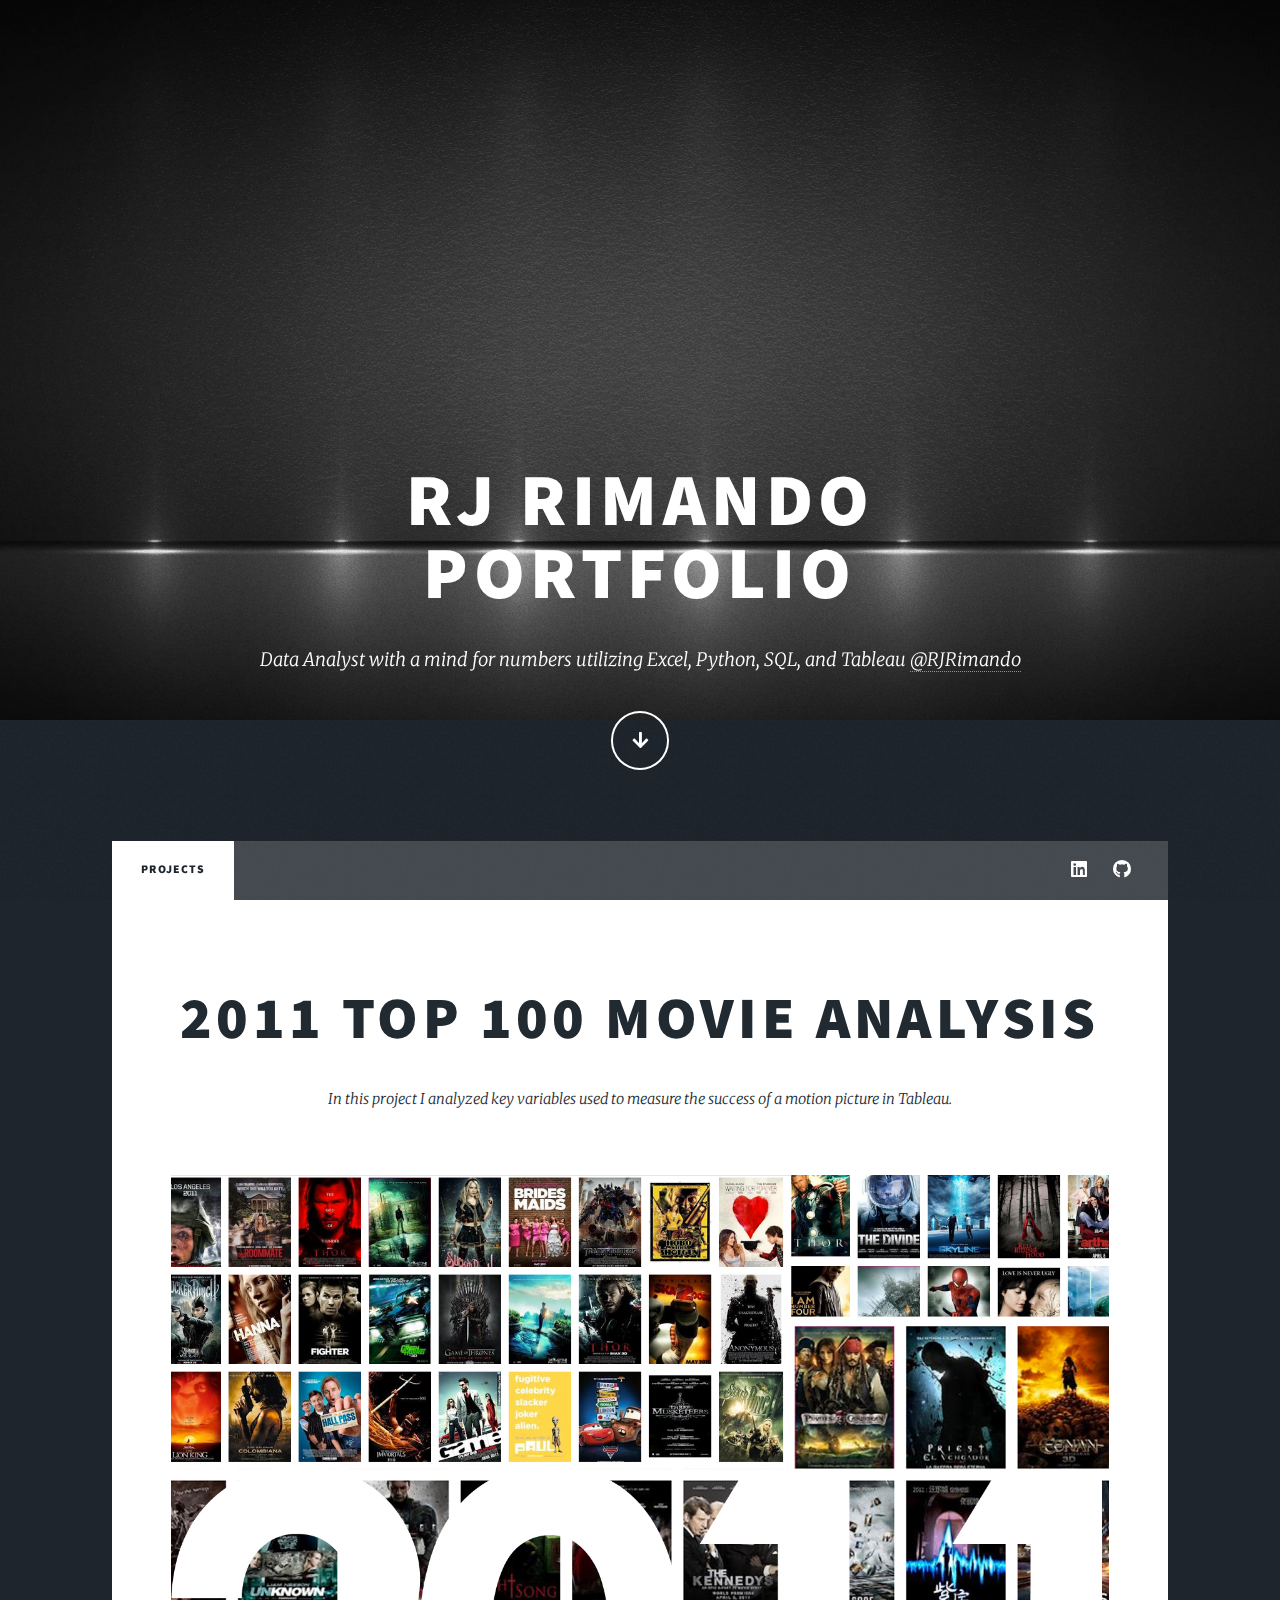
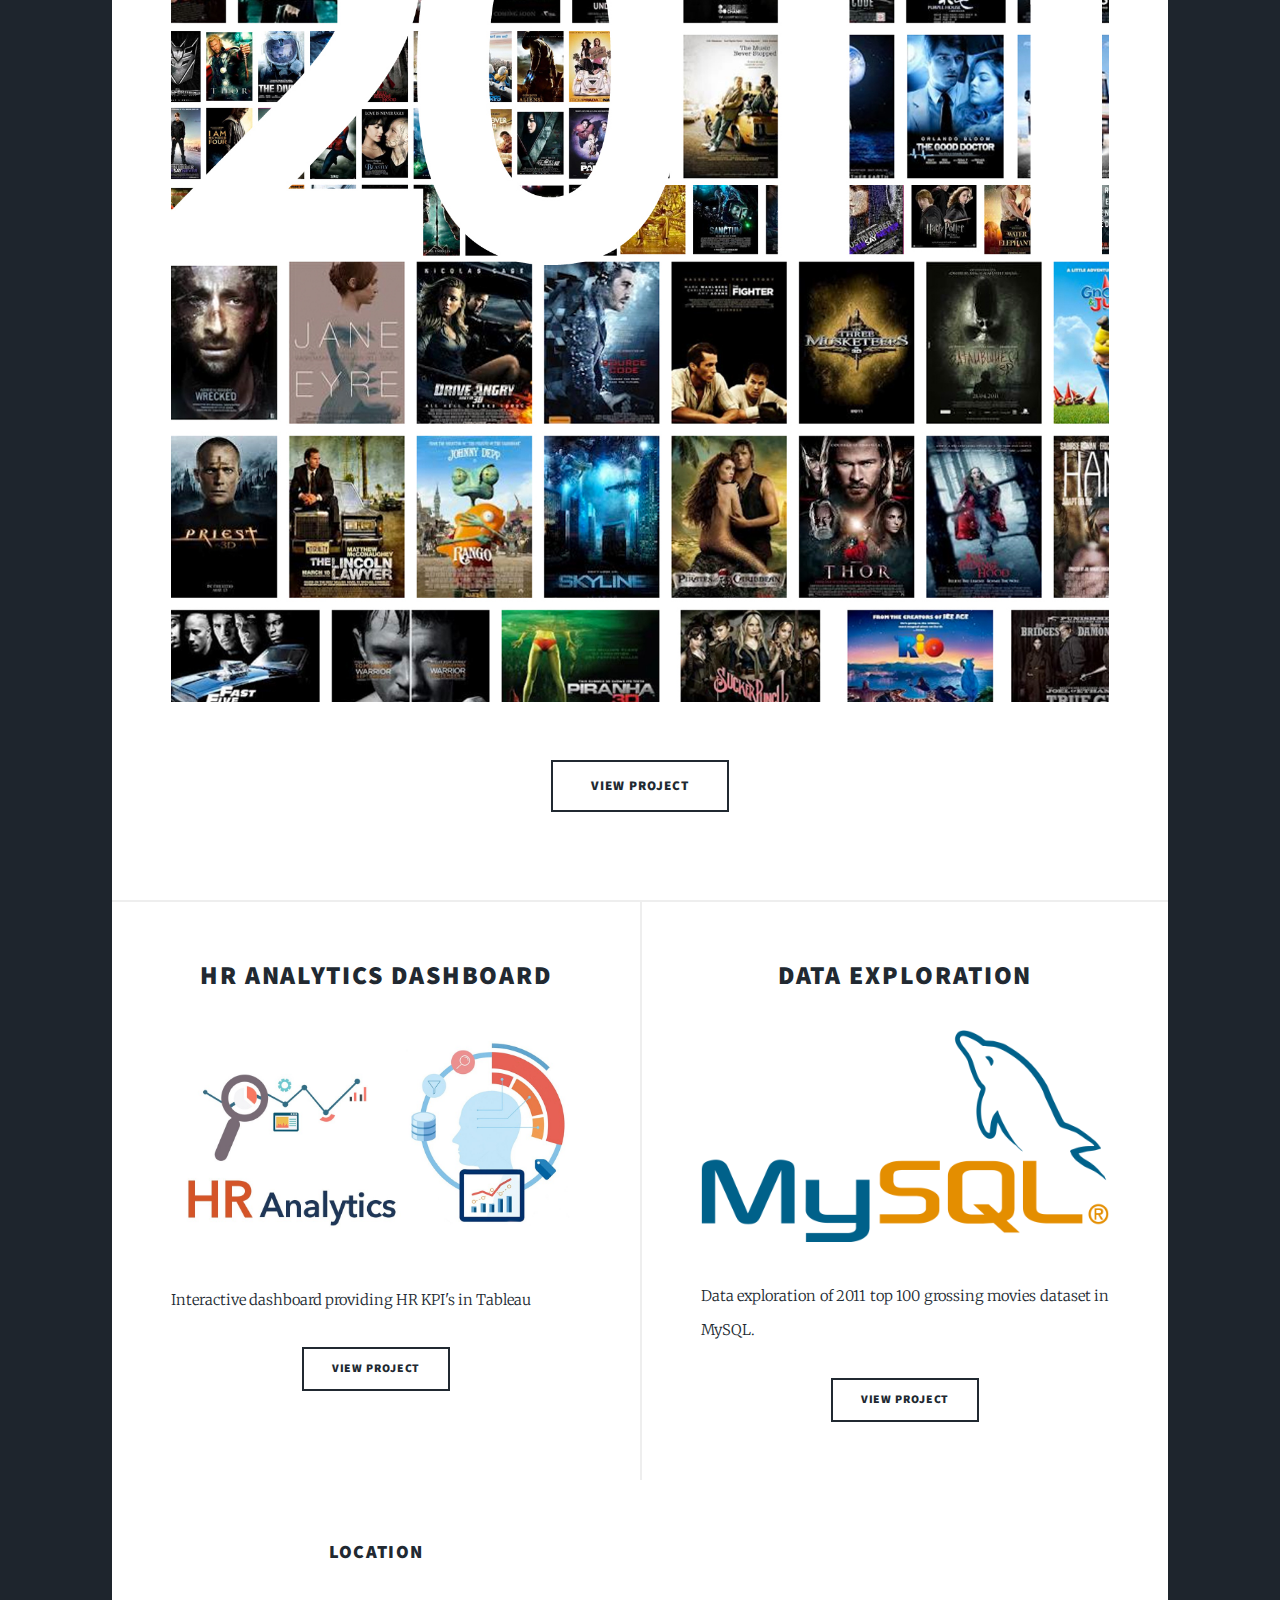
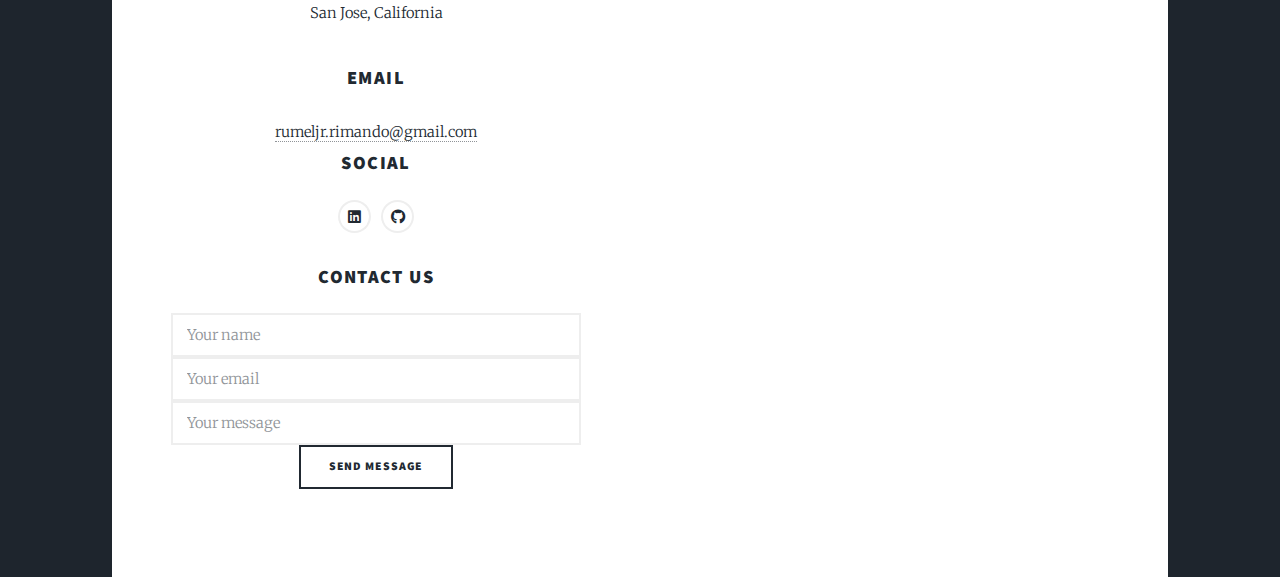
==== index.html @ aac78606 "Update index.html" ====
<!DOCTYPE HTML>
<!--
	Massively by HTML5 UP
	html5up.net | @ajlkn
	Free for personal and commercial use under the CCA 3.0 license (html5up.net/license)
-->
<html>
	<head>
		<!-- Google tag (gtag.js) -->
<script async src="https://www.googletagmanager.com/gtag/js?id=G-4FHYCPE72N"></script>
<script>
  window.dataLayer = window.dataLayer || [];
  function gtag(){dataLayer.push(arguments);}
  gtag('js', new Date());

  gtag('config', 'G-4FHYCPE72N');
</script>
		<title>RJ Rimando Portfolio</title>
		<meta charset="utf-8" />
		<meta name="viewport" content="width=device-width, initial-scale=1, user-scalable=no" />
		<link rel="stylesheet" href="assets/css/main.css" />
		<noscript><link rel="stylesheet" href="assets/css/noscript.css" /></noscript>
		<script async src="https://pagead2.googlesyndication.com/pagead/js/adsbygoogle.js?client=ca-pub-3031692422130203"
     crossorigin="anonymous"></script>
	</head>
	<body class="is-preload">

		<!-- Wrapper -->
			<div id="wrapper" class="fade-in">

				<!-- Intro -->
					<div id="intro">
						<h1>RJ Rimando <br />
						Portfolio</h1>
						<p> Data Analyst with a mind for numbers utilizing Excel, Python, SQL, and Tableau <a href="https://www.linkedin.com/in/rj-rimando/">@RJRimando</a> </p>
						<ul class="actions">
							<li><a href="#header" class="button icon solid solo fa-arrow-down scrolly">Continue</a></li>
						</ul>
					</div>

				<!-- Header -->
					<header id="header">
						<a href="index.html" class="logo">Mind for Numbers</a>
					</header>

				<!-- Nav -->
					<nav id="nav">
						<ul class="links">
							<li class="active"><a href="index.html">Projects</a></li>
	
						</ul>
						<ul class="icons">
							<li><a href="https://www.linkedin.com/in/rj-rimando/" class="icon brands alt fa-linkedin"><span class="label">linkedin</span></a></li>
							<li><a href="https://github.com/MindForNumbers" class="icon brands alt fa-github"><span class="label">GitHub</span></a></li>
						</ul>
					</nav>

				<!-- Main -->
					<div id="main">

						<!-- Featured Post -->
							<article class="post featured">
								<header class="major">


									<h2><a href="https://public.tableau.com/app/profile/rj.rimando"> 2011 Top 100 Movie Analysis<br />
									</a></h2>
									<p>In this project I analyzed key variables used to measure the success of a motion picture in Tableau.</p>
								</header>
								<a href="https://public.tableau.com/app/profile/rj.rimando" class="image main"><img src="images/2011.jpg" alt="" /></a>
								<ul class="actions special">
									<li><a href="https://public.tableau.com/app/profile/rj.rimando" class="button large">View Project</a></li>
								</ul>
							</article>

						<!-- Posts -->
							<section class="posts">
								<article>
									<header>
									 <h2><a href="https://public.tableau.com/app/profile/rj.rimando/viz/HRAnalyticsDashboard_16510860078220/HRAnalyticsDashboard">HR Analytics Dashboard<br />
								  </a></h2>
							</header>
							<a href="https://public.tableau.com/app/profile/rj.rimando/viz/HRAnalyticsDashboard_16510860078220/HRAnalyticsDashboard" class="image fit"><img src="images/HRAnalytics.jpg" alt="" /></a>
							<p> Interactive dashboard providing HR KPI's in Tableau  </p>
							<ul class="actions special">
								<li><a href="https://public.tableau.com/app/profile/rj.rimando/viz/HRAnalyticsDashboard_16510860078220/HRAnalyticsDashboard" class="button">View Project</a></li>
							</ul>
						</article>
						<article>
						<header>				
							<h2><a href="https://github.com/MindForNumbers/Portfolio-Projects/blob/main/2011%20Movie%20Analysis.sql">Data Exploration<br />
							</a></h2>
							</header>
							<a href="https://github.com/MindForNumbers/Portfolio-Projects/blob/main/2011%20Movie%20Analysis.sql" class="image fit"><img src="images/MySQL.jpg" alt="" /></a>
							<p>Data exploration of 2011 top 100 grossing movies dataset in MySQL. </p>
							<ul class="actions special">
							<li><a href="https://github.com/MindForNumbers/Portfolio-Projects/blob/main/2011%20Movie%20Analysis.sql" class="button">View Project</a></li>
							</ul>
							</article>

 
								
						<section class="split contact">
							<section class="alt">
								<h3>Location</h3>
										<p> <center>San Jose, California</center> <br />
							</section>
							<section>
								<h3>Email</h3>
								<a href="mailto:rumeljr.rimando@gmail.com">rumeljr.rimando@gmail.com</a>



							</section>
							<section>
								<h3>Social</h3>
								<ul class="icons alt">
									<li><a href="https://www.linkedin.com/in/rj-rimando/" class="icon brands alt fa-linkedin"><span class="label">linkedin</span></a></li>
									<li><a href="https://github.com/MindForNumbers" class="icon brands alt fa-github"><span class="label">GitHub</span></a></li>
								</ul>
								<div class="footer-form">
    <h3>Contact Us</h3>
    <form action="mailto:youremail@example.com" method="post">
      <input type="text" name="name" placeholder="Your name">
      <input type="email" name="email" placeholder="Your email">
      <input type="text" name="message" placeholder="Your message">
      <input type="submit" value="Send message">
    </form>
  </div>
							</section>
						</section>
					</footer>


								
								
								

				<!-- Copyright -->
					<div id="copyright">
						<ul><li>&copy; Untitled</li><li>Design: <a href="https://html5up.net">HTML5 UP</a></li></ul>
					</div>

			</div>

		<!-- Scripts -->
			<script src="assets/js/jquery.min.js"></script>
			<script src="assets/js/jquery.scrollex.min.js"></script>
			<script src="assets/js/jquery.scrolly.min.js"></script>
			<script src="assets/js/browser.min.js"></script>
			<script src="assets/js/breakpoints.min.js"></script>
			<script src="assets/js/util.js"></script>
			<script src="assets/js/main.js"></script>

	</body>
</html>
---- assets/css/main.css ----
@import url(fontawesome-all.min.css);
@import url("https://fonts.googleapis.com/css?family=Merriweather:300,700,300italic,700italic|Source+Sans+Pro:900");

/*
	Massively by HTML5 UP
	html5up.net | @ajlkn
	Free for personal and commercial use under the CCA 3.0 license (html5up.net/license)
*/

html, body, div, span, applet, object,
iframe, h1, h2, h3, h4, h5, h6, p, blockquote,
pre, a, abbr, acronym, address, big, cite,
code, del, dfn, em, img, ins, kbd, q, s, samp,
small, strike, strong, sub, sup, tt, var, b,
u, i, center, dl, dt, dd, ol, ul, li, fieldset,
form, label, legend, table, caption, tbody,
tfoot, thead, tr, th, td, article, aside,
canvas, details, embed, figure, figcaption,
footer, header, hgroup, menu, nav, output, ruby,
section, summary, time, mark, audio, video {
	margin: 0;
	padding: 0;
	border: 0;
	font-size: 100%;
	font: inherit;
	vertical-align: baseline;}

article, aside, details, figcaption, figure,
footer, header, hgroup, menu, nav, section {
	display: block;}

body {
	line-height: 1;
}

ol, ul {
	list-style: none;
}

blockquote, q {
	quotes: none;
}

	blockquote:before, blockquote:after, q:before, q:after {
		content: '';
		content: none;
	}

table {
	border-collapse: collapse;
	border-spacing: 0;
}

body {
	-webkit-text-size-adjust: none;
}

mark {
	background-color: transparent;
	color: inherit;
}

input::-moz-focus-inner {
	border: 0;
	padding: 0;
}

input, select, textarea {
	-moz-appearance: none;
	-webkit-appearance: none;
	-ms-appearance: none;
	appearance: none;
}

/* Basic */

	@-ms-viewport {
		width: device-width;
	}

	body {
		-ms-overflow-style: scrollbar;
	}

	@media screen and (max-width: 480px) {

		html, body {
			min-width: 320px;
		}

	}

	html {
		box-sizing: border-box;
	}

	*, *:before, *:after {
		box-sizing: inherit;
	}

	body {
		background-color: #1e252d;
	}

		body.is-preload *, body.is-preload *:before, body.is-preload *:after {
			-moz-animation: none !important;
			-webkit-animation: none !important;
			-ms-animation: none !important;
			animation: none !important;
			-moz-transition: none !important;
			-webkit-transition: none !important;
			-ms-transition: none !important;
			transition: none !important;
		}

/* Type */

	html {
		font-size: 16pt;
	}

		@media screen and (max-width: 1680px) {

			html {
				font-size: 12pt;
			}

		}

		@media screen and (max-width: 1280px) {

			html {
				font-size: 11pt;
			}

		}

		@media screen and (max-width: 360px) {

			html {
				font-size: 10pt;
			}

		}

	body {
		color: #212931;
	}

	body, input, select, textarea {
		font-family: "Merriweather", Georgia, serif;
		font-weight: 300;
		font-size: 1rem;
		line-height: 2.375;
	}

	a {
		-moz-transition: color 0.2s ease-in-out, background-color 0.2s ease-in-out, border-color 0.2s ease-in-out, box-shadow 0.2s ease-in-out;
		-webkit-transition: color 0.2s ease-in-out, background-color 0.2s ease-in-out, border-color 0.2s ease-in-out, box-shadow 0.2s ease-in-out;
		-ms-transition: color 0.2s ease-in-out, background-color 0.2s ease-in-out, border-color 0.2s ease-in-out, box-shadow 0.2s ease-in-out;
		transition: color 0.2s ease-in-out, background-color 0.2s ease-in-out, border-color 0.2s ease-in-out, box-shadow 0.2s ease-in-out;
		border-bottom: dotted 1px;
		text-decoration: none;
	}

		a:hover {
			border-bottom-color: transparent;
		}

	strong, b {
		font-weight: 600;
	}

	em, i {
		font-style: italic;
	}

	p {
		text-align: justify;
		margin: 0 0 2rem 0;
	}

	h1, h2, h3, h4, h5, h6 {
		font-family: "Source Sans Pro", Helvetica, sans-serif;
		font-weight: 900;
		line-height: 1.5;
		letter-spacing: 0.075em;
		text-transform: uppercase;
		margin: 0 0 1rem 0;
	}

		h1 a, h2 a, h3 a, h4 a, h5 a, h6 a {
			border-bottom: 0;
			color: inherit;
			text-decoration: none;
		}

	h1 {
		font-size: 4rem;
		line-height: 1.1;
		margin: 0 0 2rem 0;
	}

	h2 {
		font-size: 1.75rem;
		line-height: 1.3;
		margin: 0 0 1.5rem 0;
	}

	h3 {
		font-size: 1.25rem;
		margin: 0 0 1.5rem 0;
	}

	h4 {
		font-size: 1rem;
	}

	h5 {
		font-size: 0.9rem;
	}

	h6 {
		font-size: 0.8rem;
	}

	sub {
		font-size: 0.8rem;
		position: relative;
		top: 0.5rem;
	}

	sup {
		font-size: 0.8rem;
		position: relative;
		top: -0.5rem;
	}

	blockquote {
		border-left: solid 4px;
		font-style: italic;
		margin: 0 0 2rem 0;
		padding: 0.5rem 0 0.5rem 2rem;
	}

	code {
		border: solid 2px;
		font-family: "Courier New", monospace;
		font-size: 0.9rem;
		margin: 0 0.25rem;
		padding: 0.25rem 0.65rem;
	}

	pre {
		-webkit-overflow-scrolling: touch;
		font-family: "Courier New", monospace;
		font-size: 0.9rem;
		margin: 0 0 2rem 0;
	}

		pre code {
			display: block;
			line-height: 1.75;
			padding: 1rem 1.5rem;
			overflow-x: auto;
		}

	hr {
		border: 0;
		border-bottom: solid 2px;
		margin: 3rem 0;
	}

		hr.major {
			margin: 5rem 0;
		}

	.align-left {
		text-align: left;
	}

	.align-center {
		text-align: center;
	}

	.align-right {
		text-align: right;
	}

	input, select, textarea {
		color: #212931;
	}

	a {
		color: #212931;
		border-bottom-color: rgba(33, 41, 49, 0.5);
	}

		a:hover {
			border-bottom-color: transparent;
			color: #18bfef !important;
		}

	strong, b {
		color: #212931;
	}

	h1, h2, h3, h4, h5, h6 {
		color: #212931;
	}

	blockquote {
		border-left-color: #eeeeee;
	}

	code {
		background: rgba(220, 220, 220, 0.25);
		border-color: #eeeeee;
	}

	hr {
		border-bottom-color: #eeeeee;
	}

/* Row */

	.row {
		display: flex;
		flex-wrap: wrap;
		box-sizing: border-box;
		align-items: stretch;
	}

		.row > * {
			box-sizing: border-box;
		}

		.row.gtr-uniform > * > :last-child {
			margin-bottom: 0;
		}

		.row.aln-left {
			justify-content: flex-start;
		}

		.row.aln-center {
			justify-content: center;
		}

		.row.aln-right {
			justify-content: flex-end;
		}

		.row.aln-top {
			align-items: flex-start;
		}

		.row.aln-middle {
			align-items: center;
		}

		.row.aln-bottom {
			align-items: flex-end;
		}

		.row > .imp {
			order: -1;
		}

		.row > .col-1 {
			width: 8.33333%;
		}

		.row > .off-1 {
			margin-left: 8.33333%;
		}

		.row > .col-2 {
			width: 16.66667%;
		}

		.row > .off-2 {
			margin-left: 16.66667%;
		}

		.row > .col-3 {
			width: 25%;
		}

		.row > .off-3 {
			margin-left: 25%;
		}

		.row > .col-4 {
			width: 33.33333%;
		}

		.row > .off-4 {
			margin-left: 33.33333%;
		}

		.row > .col-5 {
			width: 41.66667%;
		}

		.row > .off-5 {
			margin-left: 41.66667%;
		}

		.row > .col-6 {
			width: 50%;
		}

		.row > .off-6 {
			margin-left: 50%;
		}

		.row > .col-7 {
			width: 58.33333%;
		}

		.row > .off-7 {
			margin-left: 58.33333%;
		}

		.row > .col-8 {
			width: 66.66667%;
		}

		.row > .off-8 {
			margin-left: 66.66667%;
		}

		.row > .col-9 {
			width: 75%;
		}

		.row > .off-9 {
			margin-left: 75%;
		}

		.row > .col-10 {
			width: 83.33333%;
		}

		.row > .off-10 {
			margin-left: 83.33333%;
		}

		.row > .col-11 {
			width: 91.66667%;
		}

		.row > .off-11 {
			margin-left: 91.66667%;
		}

		.row > .col-12 {
			width: 100%;
		}

		.row > .off-12 {
			margin-left: 100%;
		}

		.row.gtr-0 {
			margin-top: 0;
			margin-left: 0rem;
		}

			.row.gtr-0 > * {
				padding: 0 0 0 0rem;
			}

			.row.gtr-0.gtr-uniform {
				margin-top: 0rem;
			}

				.row.gtr-0.gtr-uniform > * {
					padding-top: 0rem;
				}

		.row.gtr-25 {
			margin-top: 0;
			margin-left: -0.375rem;
		}

			.row.gtr-25 > * {
				padding: 0 0 0 0.375rem;
			}

			.row.gtr-25.gtr-uniform {
				margin-top: -0.375rem;
			}

				.row.gtr-25.gtr-uniform > * {
					padding-top: 0.375rem;
				}

		.row.gtr-50 {
			margin-top: 0;
			margin-left: -0.75rem;
		}

			.row.gtr-50 > * {
				padding: 0 0 0 0.75rem;
			}

			.row.gtr-50.gtr-uniform {
				margin-top: -0.75rem;
			}

				.row.gtr-50.gtr-uniform > * {
					padding-top: 0.75rem;
				}

		.row {
			margin-top: 0;
			margin-left: -1.5rem;
		}

			.row > * {
				padding: 0 0 0 1.5rem;
			}

			.row.gtr-uniform {
				margin-top: -1.5rem;
			}

				.row.gtr-uniform > * {
					padding-top: 1.5rem;
				}

		.row.gtr-150 {
			margin-top: 0;
			margin-left: -2.25rem;
		}

			.row.gtr-150 > * {
				padding: 0 0 0 2.25rem;
			}

			.row.gtr-150.gtr-uniform {
				margin-top: -2.25rem;
			}

				.row.gtr-150.gtr-uniform > * {
					padding-top: 2.25rem;
				}

		.row.gtr-200 {
			margin-top: 0;
			margin-left: -3rem;
		}

			.row.gtr-200 > * {
				padding: 0 0 0 3rem;
			}

			.row.gtr-200.gtr-uniform {
				margin-top: -3rem;
			}

				.row.gtr-200.gtr-uniform > * {
					padding-top: 3rem;
				}

		@media screen and (max-width: 1680px) {

			.row {
				display: flex;
				flex-wrap: wrap;
				box-sizing: border-box;
				align-items: stretch;
			}

				.row > * {
					box-sizing: border-box;
				}

				.row.gtr-uniform > * > :last-child {
					margin-bottom: 0;
				}

				.row.aln-left {
					justify-content: flex-start;
				}

				.row.aln-center {
					justify-content: center;
				}

				.row.aln-right {
					justify-content: flex-end;
				}

				.row.aln-top {
					align-items: flex-start;
				}

				.row.aln-middle {
					align-items: center;
				}

				.row.aln-bottom {
					align-items: flex-end;
				}

				.row > .imp-xlarge {
					order: -1;
				}

				.row > .col-1-xlarge {
					width: 8.33333%;
				}

				.row > .off-1-xlarge {
					margin-left: 8.33333%;
				}

				.row > .col-2-xlarge {
					width: 16.66667%;
				}

				.row > .off-2-xlarge {
					margin-left: 16.66667%;
				}

				.row > .col-3-xlarge {
					width: 25%;
				}

				.row > .off-3-xlarge {
					margin-left: 25%;
				}

				.row > .col-4-xlarge {
					width: 33.33333%;
				}

				.row > .off-4-xlarge {
					margin-left: 33.33333%;
				}

				.row > .col-5-xlarge {
					width: 41.66667%;
				}

				.row > .off-5-xlarge {
					margin-left: 41.66667%;
				}

				.row > .col-6-xlarge {
					width: 50%;
				}

				.row > .off-6-xlarge {
					margin-left: 50%;
				}

				.row > .col-7-xlarge {
					width: 58.33333%;
				}

				.row > .off-7-xlarge {
					margin-left: 58.33333%;
				}

				.row > .col-8-xlarge {
					width: 66.66667%;
				}

				.row > .off-8-xlarge {
					margin-left: 66.66667%;
				}

				.row > .col-9-xlarge {
					width: 75%;
				}

				.row > .off-9-xlarge {
					margin-left: 75%;
				}

				.row > .col-10-xlarge {
					width: 83.33333%;
				}

				.row > .off-10-xlarge {
					margin-left: 83.33333%;
				}

				.row > .col-11-xlarge {
					width: 91.66667%;
				}

				.row > .off-11-xlarge {
					margin-left: 91.66667%;
				}

				.row > .col-12-xlarge {
					width: 100%;
				}

				.row > .off-12-xlarge {
					margin-left: 100%;
				}

				.row.gtr-0 {
					margin-top: 0;
					margin-left: 0rem;
				}

					.row.gtr-0 > * {
						padding: 0 0 0 0rem;
					}

					.row.gtr-0.gtr-uniform {
						margin-top: 0rem;
					}

						.row.gtr-0.gtr-uniform > * {
							padding-top: 0rem;
						}

				.row.gtr-25 {
					margin-top: 0;
					margin-left: -0.375rem;
				}

					.row.gtr-25 > * {
						padding: 0 0 0 0.375rem;
					}

					.row.gtr-25.gtr-uniform {
						margin-top: -0.375rem;
					}

						.row.gtr-25.gtr-uniform > * {
							padding-top: 0.375rem;
						}

				.row.gtr-50 {
					margin-top: 0;
					margin-left: -0.75rem;
				}

					.row.gtr-50 > * {
						padding: 0 0 0 0.75rem;
					}

					.row.gtr-50.gtr-uniform {
						margin-top: -0.75rem;
					}

						.row.gtr-50.gtr-uniform > * {
							padding-top: 0.75rem;
						}

				.row {
					margin-top: 0;
					margin-left: -1.5rem;
				}

					.row > * {
						padding: 0 0 0 1.5rem;
					}

					.row.gtr-uniform {
						margin-top: -1.5rem;
					}

						.row.gtr-uniform > * {
							padding-top: 1.5rem;
						}

				.row.gtr-150 {
					margin-top: 0;
					margin-left: -2.25rem;
				}

					.row.gtr-150 > * {
						padding: 0 0 0 2.25rem;
					}

					.row.gtr-150.gtr-uniform {
						margin-top: -2.25rem;
					}

						.row.gtr-150.gtr-uniform > * {
							padding-top: 2.25rem;
						}

				.row.gtr-200 {
					margin-top: 0;
					margin-left: -3rem;
				}

					.row.gtr-200 > * {
						padding: 0 0 0 3rem;
					}

					.row.gtr-200.gtr-uniform {
						margin-top: -3rem;
					}

						.row.gtr-200.gtr-uniform > * {
							padding-top: 3rem;
						}

		}

		@media screen and (max-width: 1280px) {

			.row {
				display: flex;
				flex-wrap: wrap;
				box-sizing: border-box;
				align-items: stretch;
			}

				.row > * {
					box-sizing: border-box;
				}

				.row.gtr-uniform > * > :last-child {
					margin-bottom: 0;
				}

				.row.aln-left {
					justify-content: flex-start;
				}

				.row.aln-center {
					justify-content: center;
				}

				.row.aln-right {
					justify-content: flex-end;
				}

				.row.aln-top {
					align-items: flex-start;
				}

				.row.aln-middle {
					align-items: center;
				}

				.row.aln-bottom {
					align-items: flex-end;
				}

				.row > .imp-large {
					order: -1;
				}

				.row > .col-1-large {
					width: 8.33333%;
				}

				.row > .off-1-large {
					margin-left: 8.33333%;
				}

				.row > .col-2-large {
					width: 16.66667%;
				}

				.row > .off-2-large {
					margin-left: 16.66667%;
				}

				.row > .col-3-large {
					width: 25%;
				}

				.row > .off-3-large {
					margin-left: 25%;
				}

				.row > .col-4-large {
					width: 33.33333%;
				}

				.row > .off-4-large {
					margin-left: 33.33333%;
				}

				.row > .col-5-large {
					width: 41.66667%;
				}

				.row > .off-5-large {
					margin-left: 41.66667%;
				}

				.row > .col-6-large {
					width: 50%;
				}

				.row > .off-6-large {
					margin-left: 50%;
				}

				.row > .col-7-large {
					width: 58.33333%;
				}

				.row > .off-7-large {
					margin-left: 58.33333%;
				}

				.row > .col-8-large {
					width: 66.66667%;
				}

				.row > .off-8-large {
					margin-left: 66.66667%;
				}

				.row > .col-9-large {
					width: 75%;
				}

				.row > .off-9-large {
					margin-left: 75%;
				}

				.row > .col-10-large {
					width: 83.33333%;
				}

				.row > .off-10-large {
					margin-left: 83.33333%;
				}

				.row > .col-11-large {
					width: 91.66667%;
				}

				.row > .off-11-large {
					margin-left: 91.66667%;
				}

				.row > .col-12-large {
					width: 100%;
				}

				.row > .off-12-large {
					margin-left: 100%;
				}

				.row.gtr-0 {
					margin-top: 0;
					margin-left: 0rem;
				}

					.row.gtr-0 > * {
						padding: 0 0 0 0rem;
					}

					.row.gtr-0.gtr-uniform {
						margin-top: 0rem;
					}

						.row.gtr-0.gtr-uniform > * {
							padding-top: 0rem;
						}

				.row.gtr-25 {
					margin-top: 0;
					margin-left: -0.375rem;
				}

					.row.gtr-25 > * {
						padding: 0 0 0 0.375rem;
					}

					.row.gtr-25.gtr-uniform {
						margin-top: -0.375rem;
					}

						.row.gtr-25.gtr-uniform > * {
							padding-top: 0.375rem;
						}

				.row.gtr-50 {
					margin-top: 0;
					margin-left: -0.75rem;
				}

					.row.gtr-50 > * {
						padding: 0 0 0 0.75rem;
					}

					.row.gtr-50.gtr-uniform {
						margin-top: -0.75rem;
					}

						.row.gtr-50.gtr-uniform > * {
							padding-top: 0.75rem;
						}

				.row {
					margin-top: 0;
					margin-left: -1.5rem;
				}

					.row > * {
						padding: 0 0 0 1.5rem;
					}

					.row.gtr-uniform {
						margin-top: -1.5rem;
					}

						.row.gtr-uniform > * {
							padding-top: 1.5rem;
						}

				.row.gtr-150 {
					margin-top: 0;
					margin-left: -2.25rem;
				}

					.row.gtr-150 > * {
						padding: 0 0 0 2.25rem;
					}

					.row.gtr-150.gtr-uniform {
						margin-top: -2.25rem;
					}

						.row.gtr-150.gtr-uniform > * {
							padding-top: 2.25rem;
						}

				.row.gtr-200 {
					margin-top: 0;
					margin-left: -3rem;
				}

					.row.gtr-200 > * {
						padding: 0 0 0 3rem;
					}

					.row.gtr-200.gtr-uniform {
						margin-top: -3rem;
					}

						.row.gtr-200.gtr-uniform > * {
							padding-top: 3rem;
						}

		}

		@media screen and (max-width: 980px) {

			.row {
				display: flex;
				flex-wrap: wrap;
				box-sizing: border-box;
				align-items: stretch;
			}

				.row > * {
					box-sizing: border-box;
				}

				.row.gtr-uniform > * > :last-child {
					margin-bottom: 0;
				}

				.row.aln-left {
					justify-content: flex-start;
				}

				.row.aln-center {
					justify-content: center;
				}

				.row.aln-right {
					justify-content: flex-end;
				}

				.row.aln-top {
					align-items: flex-start;
				}

				.row.aln-middle {
					align-items: center;
				}

				.row.aln-bottom {
					align-items: flex-end;
				}

				.row > .imp-medium {
					order: -1;
				}

				.row > .col-1-medium {
					width: 8.33333%;
				}

				.row > .off-1-medium {
					margin-left: 8.33333%;
				}

				.row > .col-2-medium {
					width: 16.66667%;
				}

				.row > .off-2-medium {
					margin-left: 16.66667%;
				}

				.row > .col-3-medium {
					width: 25%;
				}

				.row > .off-3-medium {
					margin-left: 25%;
				}

				.row > .col-4-medium {
					width: 33.33333%;
				}

				.row > .off-4-medium {
					margin-left: 33.33333%;
				}

				.row > .col-5-medium {
					width: 41.66667%;
				}

				.row > .off-5-medium {
					margin-left: 41.66667%;
				}

				.row > .col-6-medium {
					width: 50%;
				}

				.row > .off-6-medium {
					margin-left: 50%;
				}

				.row > .col-7-medium {
					width: 58.33333%;
				}

				.row > .off-7-medium {
					margin-left: 58.33333%;
				}

				.row > .col-8-medium {
					width: 66.66667%;
				}

				.row > .off-8-medium {
					margin-left: 66.66667%;
				}

				.row > .col-9-medium {
					width: 75%;
				}

				.row > .off-9-medium {
					margin-left: 75%;
				}

				.row > .col-10-medium {
					width: 83.33333%;
				}

				.row > .off-10-medium {
					margin-left: 83.33333%;
				}

				.row > .col-11-medium {
					width: 91.66667%;
				}

				.row > .off-11-medium {
					margin-left: 91.66667%;
				}

				.row > .col-12-medium {
					width: 100%;
				}

				.row > .off-12-medium {
					margin-left: 100%;
				}

				.row.gtr-0 {
					margin-top: 0;
					margin-left: 0rem;
				}

					.row.gtr-0 > * {
						padding: 0 0 0 0rem;
					}

					.row.gtr-0.gtr-uniform {
						margin-top: 0rem;
					}

						.row.gtr-0.gtr-uniform > * {
							padding-top: 0rem;
						}

				.row.gtr-25 {
					margin-top: 0;
					margin-left: -0.375rem;
				}

					.row.gtr-25 > * {
						padding: 0 0 0 0.375rem;
					}

					.row.gtr-25.gtr-uniform {
						margin-top: -0.375rem;
					}

						.row.gtr-25.gtr-uniform > * {
							padding-top: 0.375rem;
						}

				.row.gtr-50 {
					margin-top: 0;
					margin-left: -0.75rem;
				}

					.row.gtr-50 > * {
						padding: 0 0 0 0.75rem;
					}

					.row.gtr-50.gtr-uniform {
						margin-top: -0.75rem;
					}

						.row.gtr-50.gtr-uniform > * {
							padding-top: 0.75rem;
						}

				.row {
					margin-top: 0;
					margin-left: -1.5rem;
				}

					.row > * {
						padding: 0 0 0 1.5rem;
					}

					.row.gtr-uniform {
						margin-top: -1.5rem;
					}

						.row.gtr-uniform > * {
							padding-top: 1.5rem;
						}

				.row.gtr-150 {
					margin-top: 0;
					margin-left: -2.25rem;
				}

					.row.gtr-150 > * {
						padding: 0 0 0 2.25rem;
					}

					.row.gtr-150.gtr-uniform {
						margin-top: -2.25rem;
					}

						.row.gtr-150.gtr-uniform > * {
							padding-top: 2.25rem;
						}

				.row.gtr-200 {
					margin-top: 0;
					margin-left: -3rem;
				}

					.row.gtr-200 > * {
						padding: 0 0 0 3rem;
					}

					.row.gtr-200.gtr-uniform {
						margin-top: -3rem;
					}

						.row.gtr-200.gtr-uniform > * {
							padding-top: 3rem;
						}

		}

		@media screen and (max-width: 736px) {

			.row {
				display: flex;
				flex-wrap: wrap;
				box-sizing: border-box;
				align-items: stretch;
			}

				.row > * {
					box-sizing: border-box;
				}

				.row.gtr-uniform > * > :last-child {
					margin-bottom: 0;
				}

				.row.aln-left {
					justify-content: flex-start;
				}

				.row.aln-center {
					justify-content: center;
				}

				.row.aln-right {
					justify-content: flex-end;
				}

				.row.aln-top {
					align-items: flex-start;
				}

				.row.aln-middle {
					align-items: center;
				}

				.row.aln-bottom {
					align-items: flex-end;
				}

				.row > .imp-small {
					order: -1;
				}

				.row > .col-1-small {
					width: 8.33333%;
				}

				.row > .off-1-small {
					margin-left: 8.33333%;
				}

				.row > .col-2-small {
					width: 16.66667%;
				}

				.row > .off-2-small {
					margin-left: 16.66667%;
				}

				.row > .col-3-small {
					width: 25%;
				}

				.row > .off-3-small {
					margin-left: 25%;
				}

				.row > .col-4-small {
					width: 33.33333%;
				}

				.row > .off-4-small {
					margin-left: 33.33333%;
				}

				.row > .col-5-small {
					width: 41.66667%;
				}

				.row > .off-5-small {
					margin-left: 41.66667%;
				}

				.row > .col-6-small {
					width: 50%;
				}

				.row > .off-6-small {
					margin-left: 50%;
				}

				.row > .col-7-small {
					width: 58.33333%;
				}

				.row > .off-7-small {
					margin-left: 58.33333%;
				}

				.row > .col-8-small {
					width: 66.66667%;
				}

				.row > .off-8-small {
					margin-left: 66.66667%;
				}

				.row > .col-9-small {
					width: 75%;
				}

				.row > .off-9-small {
					margin-left: 75%;
				}

				.row > .col-10-small {
					width: 83.33333%;
				}

				.row > .off-10-small {
					margin-left: 83.33333%;
				}

				.row > .col-11-small {
					width: 91.66667%;
				}

				.row > .off-11-small {
					margin-left: 91.66667%;
				}

				.row > .col-12-small {
					width: 100%;
				}

				.row > .off-12-small {
					margin-left: 100%;
				}

				.row.gtr-0 {
					margin-top: 0;
					margin-left: 0rem;
				}

					.row.gtr-0 > * {
						padding: 0 0 0 0rem;
					}

					.row.gtr-0.gtr-uniform {
						margin-top: 0rem;
					}

						.row.gtr-0.gtr-uniform > * {
							padding-top: 0rem;
						}

				.row.gtr-25 {
					margin-top: 0;
					margin-left: -0.375rem;
				}

					.row.gtr-25 > * {
						padding: 0 0 0 0.375rem;
					}

					.row.gtr-25.gtr-uniform {
						margin-top: -0.375rem;
					}

						.row.gtr-25.gtr-uniform > * {
							padding-top: 0.375rem;
						}

				.row.gtr-50 {
					margin-top: 0;
					margin-left: -0.75rem;
				}

					.row.gtr-50 > * {
						padding: 0 0 0 0.75rem;
					}

					.row.gtr-50.gtr-uniform {
						margin-top: -0.75rem;
					}

						.row.gtr-50.gtr-uniform > * {
							padding-top: 0.75rem;
						}

				.row {
					margin-top: 0;
					margin-left: -1.5rem;
				}

					.row > * {
						padding: 0 0 0 1.5rem;
					}

					.row.gtr-uniform {
						margin-top: -1.5rem;
					}

						.row.gtr-uniform > * {
							padding-top: 1.5rem;
						}

				.row.gtr-150 {
					margin-top: 0;
					margin-left: -2.25rem;
				}

					.row.gtr-150 > * {
						padding: 0 0 0 2.25rem;
					}

					.row.gtr-150.gtr-uniform {
						margin-top: -2.25rem;
					}

						.row.gtr-150.gtr-uniform > * {
							padding-top: 2.25rem;
						}

				.row.gtr-200 {
					margin-top: 0;
					margin-left: -3rem;
				}

					.row.gtr-200 > * {
						padding: 0 0 0 3rem;
					}

					.row.gtr-200.gtr-uniform {
						margin-top: -3rem;
					}

						.row.gtr-200.gtr-uniform > * {
							padding-top: 3rem;
						}

		}

		@media screen and (max-width: 480px) {

			.row {
				display: flex;
				flex-wrap: wrap;
				box-sizing: border-box;
				align-items: stretch;
			}

				.row > * {
					box-sizing: border-box;
				}

				.row.gtr-uniform > * > :last-child {
					margin-bottom: 0;
				}

				.row.aln-left {
					justify-content: flex-start;
				}

				.row.aln-center {
					justify-content: center;
				}

				.row.aln-right {
					justify-content: flex-end;
				}

				.row.aln-top {
					align-items: flex-start;
				}

				.row.aln-middle {
					align-items: center;
				}

				.row.aln-bottom {
					align-items: flex-end;
				}

				.row > .imp-xsmall {
					order: -1;
				}

				.row > .col-1-xsmall {
					width: 8.33333%;
				}

				.row > .off-1-xsmall {
					margin-left: 8.33333%;
				}

				.row > .col-2-xsmall {
					width: 16.66667%;
				}

				.row > .off-2-xsmall {
					margin-left: 16.66667%;
				}

				.row > .col-3-xsmall {
					width: 25%;
				}

				.row > .off-3-xsmall {
					margin-left: 25%;
				}

				.row > .col-4-xsmall {
					width: 33.33333%;
				}

				.row > .off-4-xsmall {
					margin-left: 33.33333%;
				}

				.row > .col-5-xsmall {
					width: 41.66667%;
				}

				.row > .off-5-xsmall {
					margin-left: 41.66667%;
				}

				.row > .col-6-xsmall {
					width: 50%;
				}

				.row > .off-6-xsmall {
					margin-left: 50%;
				}

				.row > .col-7-xsmall {
					width: 58.33333%;
				}

				.row > .off-7-xsmall {
					margin-left: 58.33333%;
				}

				.row > .col-8-xsmall {
					width: 66.66667%;
				}

				.row > .off-8-xsmall {
					margin-left: 66.66667%;
				}

				.row > .col-9-xsmall {
					width: 75%;
				}

				.row > .off-9-xsmall {
					margin-left: 75%;
				}

				.row > .col-10-xsmall {
					width: 83.33333%;
				}

				.row > .off-10-xsmall {
					margin-left: 83.33333%;
				}

				.row > .col-11-xsmall {
					width: 91.66667%;
				}

				.row > .off-11-xsmall {
					margin-left: 91.66667%;
				}

				.row > .col-12-xsmall {
					width: 100%;
				}

				.row > .off-12-xsmall {
					margin-left: 100%;
				}

				.row.gtr-0 {
					margin-top: 0;
					margin-left: 0rem;
				}

					.row.gtr-0 > * {
						padding: 0 0 0 0rem;
					}

					.row.gtr-0.gtr-uniform {
						margin-top: 0rem;
					}

						.row.gtr-0.gtr-uniform > * {
							padding-top: 0rem;
						}

				.row.gtr-25 {
					margin-top: 0;
					margin-left: -0.375rem;
				}

					.row.gtr-25 > * {
						padding: 0 0 0 0.375rem;
					}

					.row.gtr-25.gtr-uniform {
						margin-top: -0.375rem;
					}

						.row.gtr-25.gtr-uniform > * {
							padding-top: 0.375rem;
						}

				.row.gtr-50 {
					margin-top: 0;
					margin-left: -0.75rem;
				}

					.row.gtr-50 > * {
						padding: 0 0 0 0.75rem;
					}

					.row.gtr-50.gtr-uniform {
						margin-top: -0.75rem;
					}

						.row.gtr-50.gtr-uniform > * {
							padding-top: 0.75rem;
						}

				.row {
					margin-top: 0;
					margin-left: -1.5rem;
				}

					.row > * {
						padding: 0 0 0 1.5rem;
					}

					.row.gtr-uniform {
						margin-top: -1.5rem;
					}

						.row.gtr-uniform > * {
							padding-top: 1.5rem;
						}

				.row.gtr-150 {
					margin-top: 0;
					margin-left: -2.25rem;
				}

					.row.gtr-150 > * {
						padding: 0 0 0 2.25rem;
					}

					.row.gtr-150.gtr-uniform {
						margin-top: -2.25rem;
					}

						.row.gtr-150.gtr-uniform > * {
							padding-top: 2.25rem;
						}

				.row.gtr-200 {
					margin-top: 0;
					margin-left: -3rem;
				}

					.row.gtr-200 > * {
						padding: 0 0 0 3rem;
					}

					.row.gtr-200.gtr-uniform {
						margin-top: -3rem;
					}

						.row.gtr-200.gtr-uniform > * {
							padding-top: 3rem;
						}

		}

		@media screen and (max-width: 360px) {

			.row {
				display: flex;
				flex-wrap: wrap;
				box-sizing: border-box;
				align-items: stretch;
			}

				.row > * {
					box-sizing: border-box;
				}

				.row.gtr-uniform > * > :last-child {
					margin-bottom: 0;
				}

				.row.aln-left {
					justify-content: flex-start;
				}

				.row.aln-center {
					justify-content: center;
				}

				.row.aln-right {
					justify-content: flex-end;
				}

				.row.aln-top {
					align-items: flex-start;
				}

				.row.aln-middle {
					align-items: center;
				}

				.row.aln-bottom {
					align-items: flex-end;
				}

				.row > .imp-xxsmall {
					order: -1;
				}

				.row > .col-1-xxsmall {
					width: 8.33333%;
				}

				.row > .off-1-xxsmall {
					margin-left: 8.33333%;
				}

				.row > .col-2-xxsmall {
					width: 16.66667%;
				}

				.row > .off-2-xxsmall {
					margin-left: 16.66667%;
				}

				.row > .col-3-xxsmall {
					width: 25%;
				}

				.row > .off-3-xxsmall {
					margin-left: 25%;
				}

				.row > .col-4-xxsmall {
					width: 33.33333%;
				}

				.row > .off-4-xxsmall {
					margin-left: 33.33333%;
				}

				.row > .col-5-xxsmall {
					width: 41.66667%;
				}

				.row > .off-5-xxsmall {
					margin-left: 41.66667%;
				}

				.row > .col-6-xxsmall {
					width: 50%;
				}

				.row > .off-6-xxsmall {
					margin-left: 50%;
				}

				.row > .col-7-xxsmall {
					width: 58.33333%;
				}

				.row > .off-7-xxsmall {
					margin-left: 58.33333%;
				}

				.row > .col-8-xxsmall {
					width: 66.66667%;
				}

				.row > .off-8-xxsmall {
					margin-left: 66.66667%;
				}

				.row > .col-9-xxsmall {
					width: 75%;
				}

				.row > .off-9-xxsmall {
					margin-left: 75%;
				}

				.row > .col-10-xxsmall {
					width: 83.33333%;
				}

				.row > .off-10-xxsmall {
					margin-left: 83.33333%;
				}

				.row > .col-11-xxsmall {
					width: 91.66667%;
				}

				.row > .off-11-xxsmall {
					margin-left: 91.66667%;
				}

				.row > .col-12-xxsmall {
					width: 100%;
				}

				.row > .off-12-xxsmall {
					margin-left: 100%;
				}

				.row.gtr-0 {
					margin-top: 0;
					margin-left: 0rem;
				}

					.row.gtr-0 > * {
						padding: 0 0 0 0rem;
					}

					.row.gtr-0.gtr-uniform {
						margin-top: 0rem;
					}

						.row.gtr-0.gtr-uniform > * {
							padding-top: 0rem;
						}

				.row.gtr-25 {
					margin-top: 0;
					margin-left: -0.375rem;
				}

					.row.gtr-25 > * {
						padding: 0 0 0 0.375rem;
					}

					.row.gtr-25.gtr-uniform {
						margin-top: -0.375rem;
					}

						.row.gtr-25.gtr-uniform > * {
							padding-top: 0.375rem;
						}

				.row.gtr-50 {
					margin-top: 0;
					margin-left: -0.75rem;
				}

					.row.gtr-50 > * {
						padding: 0 0 0 0.75rem;
					}

					.row.gtr-50.gtr-uniform {
						margin-top: -0.75rem;
					}

						.row.gtr-50.gtr-uniform > * {
							padding-top: 0.75rem;
						}

				.row {
					margin-top: 0;
					margin-left: -1.5rem;
				}

					.row > * {
						padding: 0 0 0 1.5rem;
					}

					.row.gtr-uniform {
						margin-top: -1.5rem;
					}

						.row.gtr-uniform > * {
							padding-top: 1.5rem;
						}

				.row.gtr-150 {
					margin-top: 0;
					margin-left: -2.25rem;
				}

					.row.gtr-150 > * {
						padding: 0 0 0 2.25rem;
					}

					.row.gtr-150.gtr-uniform {
						margin-top: -2.25rem;
					}

						.row.gtr-150.gtr-uniform > * {
							padding-top: 2.25rem;
						}

				.row.gtr-200 {
					margin-top: 0;
					margin-left: -3rem;
				}

					.row.gtr-200 > * {
						padding: 0 0 0 3rem;
					}

					.row.gtr-200.gtr-uniform {
						margin-top: -3rem;
					}

						.row.gtr-200.gtr-uniform > * {
							padding-top: 3rem;
						}

		}

/* Box */

	.box {
		border: solid 2px;
		margin-bottom: 2rem;
		padding: 1.5rem;
	}

		.box > :last-child,
		.box > :last-child > :last-child,
		.box > :last-child > :last-child > :last-child {
			margin-bottom: 0;
		}

		.box.alt {
			border: 0;
			border-radius: 0;
			padding: 0;
		}

	.box {
		border-color: #eeeeee;
	}

/* Button */

	input[type="submit"],
	input[type="reset"],
	input[type="button"],
	button,
	.button {
		-moz-appearance: none;
		-webkit-appearance: none;
		-ms-appearance: none;
		appearance: none;
		-moz-transition: background-color 0.2s ease-in-out, box-shadow 0.2s ease-in-out, color 0.2s ease-in-out;
		-webkit-transition: background-color 0.2s ease-in-out, box-shadow 0.2s ease-in-out, color 0.2s ease-in-out;
		-ms-transition: background-color 0.2s ease-in-out, box-shadow 0.2s ease-in-out, color 0.2s ease-in-out;
		transition: background-color 0.2s ease-in-out, box-shadow 0.2s ease-in-out, color 0.2s ease-in-out;
		border: 0;
		border-radius: 0;
		cursor: pointer;
		display: inline-block;
		font-family: "Source Sans Pro", Helvetica, sans-serif;
		font-size: 0.8rem;
		font-weight: 900;
		letter-spacing: 0.075em;
		height: 3rem;
		line-height: 3rem;
		padding: 0 2rem;
		text-align: center;
		text-decoration: none;
		text-transform: uppercase;
		white-space: nowrap;
	}

		input[type="submit"].icon:before,
		input[type="reset"].icon:before,
		input[type="button"].icon:before,
		button.icon:before,
		.button.icon:before {
			margin-right: 0.5rem;
		}

		input[type="submit"].icon.solo,
		input[type="reset"].icon.solo,
		input[type="button"].icon.solo,
		button.icon.solo,
		.button.icon.solo {
			position: relative;
			width: 4rem;
			height: 4rem;
			line-height: 4rem;
			border-radius: 4rem;
			text-indent: 4rem;
			overflow: hidden;
			padding: 0;
			white-space: nowrap;
		}

			input[type="submit"].icon.solo:before,
			input[type="reset"].icon.solo:before,
			input[type="button"].icon.solo:before,
			button.icon.solo:before,
			.button.icon.solo:before {
				position: absolute;
				display: block;
				top: 0;
				left: 0;
				width: inherit;
				height: inherit;
				line-height: inherit;
				font-size: 1.25rem;
				margin-right: 0;
				text-align: center;
				text-indent: 0;
			}

		input[type="submit"].fit,
		input[type="reset"].fit,
		input[type="button"].fit,
		button.fit,
		.button.fit {
			width: 100%;
		}

		input[type="submit"].small,
		input[type="reset"].small,
		input[type="button"].small,
		button.small,
		.button.small {
			font-size: 0.7rem;
			height: 2.5rem;
			line-height: 2.5rem;
			padding: 0 1.5rem;
		}

		input[type="submit"].large,
		input[type="reset"].large,
		input[type="button"].large,
		button.large,
		.button.large {
			font-size: 0.9rem;
			height: 3.5rem;
			line-height: 3.5rem;
			padding: 0 2.75rem;
		}

		@media screen and (max-width: 980px) {

			input[type="submit"],
			input[type="reset"],
			input[type="button"],
			button,
			.button {
				font-size: 0.9rem;
				height: 3.25rem;
				line-height: 3.25rem;
			}

				input[type="submit"].large,
				input[type="reset"].large,
				input[type="button"].large,
				button.large,
				.button.large {
					font-size: 1rem;
					height: 3.75rem;
					line-height: 3.75rem;
				}

		}

		input[type="submit"].disabled, input[type="submit"]:disabled,
		input[type="reset"].disabled,
		input[type="reset"]:disabled,
		input[type="button"].disabled,
		input[type="button"]:disabled,
		button.disabled,
		button:disabled,
		.button.disabled,
		.button:disabled {
			pointer-events: none;
			opacity: 0.25;
		}

	input[type="submit"],
	input[type="reset"],
	input[type="button"],
	button,
	.button {
		background-color: transparent;
		box-shadow: inset 0 0 0 2px #212931;
		color: #212931 !important;
	}

		input[type="submit"]:hover,
		input[type="reset"]:hover,
		input[type="button"]:hover,
		button:hover,
		.button:hover {
			box-shadow: inset 0 0 0 2px #18bfef;
			color: #18bfef !important;
		}

		input[type="submit"].primary,
		input[type="reset"].primary,
		input[type="button"].primary,
		button.primary,
		.button.primary {
			background-color: #212931;
			box-shadow: none;
			color: #ffffff !important;
		}

			input[type="submit"].primary:hover,
			input[type="reset"].primary:hover,
			input[type="button"].primary:hover,
			button.primary:hover,
			.button.primary:hover {
				background-color: #18bfef;
			}

/* Form */

	form {
		margin: 0 0 2rem 0;
	}

		form > :last-child {
			margin-bottom: 0;
		}

		form > .fields {
			display: -moz-flex;
			display: -webkit-flex;
			display: -ms-flex;
			display: flex;
			-moz-flex-wrap: wrap;
			-webkit-flex-wrap: wrap;
			-ms-flex-wrap: wrap;
			flex-wrap: wrap;
			width: calc(100% + 3rem);
			margin: -1.5rem 0 2rem -1.5rem;
		}

			form > .fields > .field {
				-moz-flex-grow: 0;
				-webkit-flex-grow: 0;
				-ms-flex-grow: 0;
				flex-grow: 0;
				-moz-flex-shrink: 0;
				-webkit-flex-shrink: 0;
				-ms-flex-shrink: 0;
				flex-shrink: 0;
				padding: 1.5rem 0 0 1.5rem;
				width: calc(100% - 1.5rem);
			}

				form > .fields > .field.half {
					width: calc(50% - 0.75rem);
				}

				form > .fields > .field.third {
					width: calc(100%/3 - 0.5rem);
				}

				form > .fields > .field.quarter {
					width: calc(25% - 0.375rem);
				}

		@media screen and (max-width: 480px) {

			form > .fields {
				width: calc(100% + 3rem);
				margin: -1.5rem 0 2rem -1.5rem;
			}

				form > .fields > .field {
					padding: 1.5rem 0 0 1.5rem;
					width: calc(100% - 1.5rem);
				}

					form > .fields > .field.half {
						width: calc(100% - 1.5rem);
					}

					form > .fields > .field.third {
						width: calc(100% - 1.5rem);
					}

					form > .fields > .field.quarter {
						width: calc(100% - 1.5rem);
					}

		}

	label {
		display: block;
		font-family: "Source Sans Pro", Helvetica, sans-serif;
		font-weight: 900;
		line-height: 1.5;
		letter-spacing: 0.075em;
		font-size: 0.8rem;
		text-transform: uppercase;
		margin: 0 0 0.75rem 0;
	}

		@media screen and (max-width: 980px) {

			label {
				font-size: 0.9rem;
			}

		}

	input[type="text"],
	input[type="password"],
	input[type="email"],
	select,
	textarea {
		-moz-appearance: none;
		-webkit-appearance: none;
		-ms-appearance: none;
		appearance: none;
		background: transparent;
		border-radius: 0;
		border: solid 2px;
		color: inherit;
		display: block;
		outline: 0;
		padding: 0 1rem;
		text-decoration: none;
		width: 100%;
	}

		input[type="text"]:invalid,
		input[type="password"]:invalid,
		input[type="email"]:invalid,
		select:invalid,
		textarea:invalid {
			box-shadow: none;
		}

	select {
		background-size: 1.25rem;
		background-repeat: no-repeat;
		background-position: calc(100% - 1rem) center;
		height: 3rem;
		padding-right: 3rem;
		text-overflow: ellipsis;
	}

		select:focus::-ms-value {
			background-color: transparent;
		}

		select::-ms-expand {
			display: none;
		}

	input[type="text"],
	input[type="password"],
	input[type="email"],
	select {
		height: 3rem;
	}

	textarea {
		padding: 0.75rem 1rem;
	}

	input[type="checkbox"],
	input[type="radio"] {
		-moz-appearance: none;
		-webkit-appearance: none;
		-ms-appearance: none;
		appearance: none;
		display: block;
		float: left;
		margin-right: -2rem;
		opacity: 0;
		width: 1rem;
		z-index: -1;
	}

		input[type="checkbox"] + label,
		input[type="radio"] + label {
			text-decoration: none;
			cursor: pointer;
			display: inline-block;
			font-size: 1rem;
			letter-spacing: 0;
			font-family: "Merriweather", Georgia, serif;
			text-transform: none;
			font-weight: 300;
			padding-left: 2.8rem;
			padding-right: 1rem;
			position: relative;
		}

			input[type="checkbox"] + label:before,
			input[type="radio"] + label:before {
				-moz-osx-font-smoothing: grayscale;
				-webkit-font-smoothing: antialiased;
				display: inline-block;
				font-style: normal;
				font-variant: normal;
				text-rendering: auto;
				line-height: 1;
				text-transform: none !important;
				font-family: 'Font Awesome 5 Free';
				font-weight: 900;
			}

			input[type="checkbox"] + label:before,
			input[type="radio"] + label:before {
				border-radius: 0;
				border: solid 2px;
				content: '';
				display: inline-block;
				font-size: 0.8rem;
				height: 1.8rem;
				left: 0;
				line-height: 1.65rem;
				position: absolute;
				text-align: center;
				top: -0.125rem;
				width: 1.8rem;
			}

		input[type="checkbox"]:checked + label:before,
		input[type="radio"]:checked + label:before {
			content: '\f00c';
		}

	input[type="checkbox"] + label:before {
		border-radius: 0;
	}

	input[type="radio"] + label:before {
		border-radius: 100%;
	}

	::-webkit-input-placeholder {
		opacity: 1.0;
	}

	:-moz-placeholder {
		opacity: 1.0;
	}

	::-moz-placeholder {
		opacity: 1.0;
	}

	:-ms-input-placeholder {
		opacity: 1.0;
	}

	label {
		color: #212931;
	}

	input[type="text"],
	input[type="password"],
	input[type="email"],
	select,
	textarea {
		border-color: #eeeeee;
	}

		input[type="text"]:focus,
		input[type="password"]:focus,
		input[type="email"]:focus,
		select:focus,
		textarea:focus {
			border-color: #18bfef;
		}

	select {
		background-image: url("data:image/svg+xml;charset=utf8,%3Csvg xmlns='http://www.w3.org/2000/svg' width='40' height='40' preserveAspectRatio='none' viewBox='0 0 40 40'%3E%3Cpath d='M9.4,12.3l10.4,10.4l10.4-10.4c0.2-0.2,0.5-0.4,0.9-0.4c0.3,0,0.6,0.1,0.9,0.4l3.3,3.3c0.2,0.2,0.4,0.5,0.4,0.9 c0,0.4-0.1,0.6-0.4,0.9L20.7,31.9c-0.2,0.2-0.5,0.4-0.9,0.4c-0.3,0-0.6-0.1-0.9-0.4L4.3,17.3c-0.2-0.2-0.4-0.5-0.4-0.9 c0-0.4,0.1-0.6,0.4-0.9l3.3-3.3c0.2-0.2,0.5-0.4,0.9-0.4S9.1,12.1,9.4,12.3z' fill='%23eeeeee' /%3E%3C/svg%3E");
	}

		select option {
			background-color: #ffffff;
			color: #212931;
		}

	.select-wrapper:before {
		color: #eeeeee;
	}

	input[type="checkbox"] + label,
	input[type="radio"] + label {
		color: #212931;
	}

		input[type="checkbox"] + label:before,
		input[type="radio"] + label:before {
			border-color: #eeeeee;
		}

	input[type="checkbox"]:checked + label:before,
	input[type="radio"]:checked + label:before {
		background-color: #212931;
		border-color: #212931;
		color: #ffffff;
	}

	input[type="checkbox"]:focus + label:before,
	input[type="radio"]:focus + label:before {
		border-color: #18bfef;
	}

	::-webkit-input-placeholder {
		color: #909498 !important;
	}

	:-moz-placeholder {
		color: #909498 !important;
	}

	::-moz-placeholder {
		color: #909498 !important;
	}

	:-ms-input-placeholder {
		color: #909498 !important;
	}

	.formerize-placeholder {
		color: #909498 !important;
	}

/* Icon */

	.icon {
		text-decoration: none;
		border-bottom: none;
		position: relative;
	}

		.icon:before {
			-moz-osx-font-smoothing: grayscale;
			-webkit-font-smoothing: antialiased;
			display: inline-block;
			font-style: normal;
			font-variant: normal;
			text-rendering: auto;
			line-height: 1;
			text-transform: none !important;
			font-family: 'Font Awesome 5 Free';
			font-weight: 400;
		}

		.icon > .label {
			display: none;
		}

		.icon:before {
			line-height: inherit;
		}

		.icon.solid:before {
			font-weight: 900;
		}

		.icon.brands:before {
			font-family: 'Font Awesome 5 Brands';
		}

/* Image */

	.image {
		border: 0;
		display: inline-block;
		position: relative;
	}

		.image img {
			display: block;
		}

		.image.left, .image.right {
			max-width: 40%;
		}

			.image.left img, .image.right img {
				width: 100%;
			}

		.image.left {
			float: left;
			margin: 0 2rem 2rem 0;
			top: 0.75rem;
		}

		.image.right {
			float: right;
			margin: 0 0 2rem 2rem;
			top: 0.75rem;
		}

		.image.fit {
			display: block;
			margin: 2.5rem 0;
			width: 100%;
		}

			.image.fit:first-child {
				margin-top: 0;
			}

			.image.fit img {
				width: 100%;
			}

		.image.main {
			display: block;
			margin: 4rem 0;
			width: 100%;
		}

			.image.main:first-child {
				margin-top: 0;
			}

			.image.main img {
				width: 100%;
			}

		@media screen and (max-width: 736px) {

			.image.fit {
				margin: 2rem 0;
			}

			.image.main {
				margin: 2rem 0;
			}

		}

	a.image {
		overflow: hidden;
	}

		a.image img {
			-moz-transition: -moz-transform 0.2s ease-out;
			-webkit-transition: -webkit-transform 0.2s ease-out;
			-ms-transition: -ms-transform 0.2s ease-out;
			transition: transform 0.2s ease-out;
		}

		a.image:hover img {
			-moz-transform: scale(1.05);
			-webkit-transform: scale(1.05);
			-ms-transform: scale(1.05);
			transform: scale(1.05);
		}

/* Actions */

	ul.actions {
		display: -moz-flex;
		display: -webkit-flex;
		display: -ms-flex;
		display: flex;
		cursor: default;
		list-style: none;
		margin-left: -1rem;
		padding-left: 0;
	}

		ul.actions li {
			padding: 0 0 0 1rem;
			vertical-align: middle;
		}

		ul.actions.special {
			-moz-justify-content: center;
			-webkit-justify-content: center;
			-ms-justify-content: center;
			justify-content: center;
			width: 100%;
			margin-left: 0;
		}

			ul.actions.special li:first-child {
				padding-left: 0;
			}

		ul.actions.stacked {
			-moz-flex-direction: column;
			-webkit-flex-direction: column;
			-ms-flex-direction: column;
			flex-direction: column;
			margin-left: 0;
		}

			ul.actions.stacked li {
				padding: 1.3rem 0 0 0;
			}

				ul.actions.stacked li:first-child {
					padding-top: 0;
				}

		ul.actions.fit {
			width: calc(100% + 1rem);
		}

			ul.actions.fit li {
				-moz-flex-grow: 1;
				-webkit-flex-grow: 1;
				-ms-flex-grow: 1;
				flex-grow: 1;
				-moz-flex-shrink: 1;
				-webkit-flex-shrink: 1;
				-ms-flex-shrink: 1;
				flex-shrink: 1;
				width: 100%;
			}

				ul.actions.fit li > * {
					width: 100%;
				}

			ul.actions.fit.stacked {
				width: 100%;
			}

		@media screen and (max-width: 480px) {

			ul.actions:not(.fixed) {
				-moz-flex-direction: column;
				-webkit-flex-direction: column;
				-ms-flex-direction: column;
				flex-direction: column;
				margin-left: 0;
				width: 100% !important;
			}

				ul.actions:not(.fixed) li {
					-moz-flex-grow: 1;
					-webkit-flex-grow: 1;
					-ms-flex-grow: 1;
					flex-grow: 1;
					-moz-flex-shrink: 1;
					-webkit-flex-shrink: 1;
					-ms-flex-shrink: 1;
					flex-shrink: 1;
					padding: 1rem 0 0 0;
					text-align: center;
					width: 100%;
				}

					ul.actions:not(.fixed) li > * {
						width: 100%;
					}

					ul.actions:not(.fixed) li:first-child {
						padding-top: 0;
					}

					ul.actions:not(.fixed) li input[type="submit"],
					ul.actions:not(.fixed) li input[type="reset"],
					ul.actions:not(.fixed) li input[type="button"],
					ul.actions:not(.fixed) li button,
					ul.actions:not(.fixed) li .button {
						width: 100%;
					}

						ul.actions:not(.fixed) li input[type="submit"].icon:before,
						ul.actions:not(.fixed) li input[type="reset"].icon:before,
						ul.actions:not(.fixed) li input[type="button"].icon:before,
						ul.actions:not(.fixed) li button.icon:before,
						ul.actions:not(.fixed) li .button.icon:before {
							margin-left: -0.5rem;
						}

		}

/* Icons */

	ul.icons {
		cursor: default;
		list-style: none;
		padding-left: 0;
	}

		ul.icons li {
			display: inline-block;
			padding: 0 0.5rem 0 0;
			vertical-align: middle;
		}

			ul.icons li:last-child {
				padding-right: 0;
			}

			ul.icons li .icon:before {
				width: 2.25rem;
				height: 2.25rem;
				line-height: 2.25rem;
				display: inline-block;
				text-align: center;
				border-radius: 100%;
				font-size: 1.25rem;
			}

		ul.icons.alt li .icon:before {
			-moz-transition: color 0.2s ease-in-out, background-color 0.2s ease-in-out, border-color 0.2s ease-in-out, box-shadow 0.2s ease-in-out;
			-webkit-transition: color 0.2s ease-in-out, background-color 0.2s ease-in-out, border-color 0.2s ease-in-out, box-shadow 0.2s ease-in-out;
			-ms-transition: color 0.2s ease-in-out, background-color 0.2s ease-in-out, border-color 0.2s ease-in-out, box-shadow 0.2s ease-in-out;
			transition: color 0.2s ease-in-out, background-color 0.2s ease-in-out, border-color 0.2s ease-in-out, box-shadow 0.2s ease-in-out;
			font-size: 1rem;
		}

/* List */

	ol {
		list-style: decimal;
		margin: 0 0 2rem 0;
		padding-left: 1.25rem;
	}

		ol li {
			padding-left: 0.25rem;
		}

	ul {
		list-style: disc;
		margin: 0 0 2rem 0;
		padding-left: 1rem;
	}

		ul li {
			padding-left: 0.5rem;
		}

		ul.divided {
			list-style: none;
			padding-left: 0;
		}

			ul.divided li {
				border-top: solid 1px;
				padding: 0.5rem 0;
			}

				ul.divided li:first-child {
					border-top: 0;
					padding-top: 0;
				}

	dl {
		margin: 0 0 2rem 0;
	}

		dl dt {
			display: block;
			font-weight: 600;
			margin: 0 0 1rem 0;
		}

		dl dd {
			margin-left: 2rem;
		}

	ul.divided li {
		border-top-color: #eeeeee;
	}

	ul.icons li a.icon:hover:before {
		color: #18bfef;
	}

	ul.icons.alt li .icon:before {
		box-shadow: inset 0 0 0 2px #eeeeee;
	}

	ul.icons.alt li a.icon:hover:before {
		box-shadow: inset 0 0 0 2px #18bfef;
	}

/* Section/Article */

	section.special, article.special {
		text-align: center;
	}

	header {
		cursor: default;
	}

		header > .date {
			display: block;
			font-size: 0.8rem;
			height: 1;
			margin: 0 0 1rem 0;
			position: relative;
		}

		header > p {
			font-style: italic;
		}

		header > h1 + p {
			font-size: 1.1rem;
			margin-top: -0.5rem;
			line-height: 2;
		}

		header > h2 + p {
			font-size: 1rem;
			margin-top: -0.75rem;
		}

		header > h3 + p {
			font-size: 0.9rem;
			margin-top: -0.75rem;
		}

		header > h4 + p {
			font-size: 0.8rem;
			margin-top: -0.75rem;
		}

		header.major {
			margin: 0 0 4rem 0;
			text-align: center;
		}

			header.major > :last-child {
				margin-bottom: 0;
			}

			header.major > p {
				margin-top: 0;
				text-align: center;
			}

			header.major > .date {
				font-size: 1rem;
				margin: 0 0 4rem 0;
			}

				header.major > .date:before, header.major > .date:after {
					content: '';
					display: block;
					position: absolute;
					top: 50%;
					width: calc(50% - 6rem);
					border-top: solid 2px;
				}

				header.major > .date:before {
					left: 0;
				}

				header.major > .date:after {
					right: 0;
				}

		@media screen and (max-width: 980px) {

			header br {
				display: none;
			}

		}

		@media screen and (max-width: 736px) {

			header.major {
				margin: 0 0 2rem 0;
			}

		}

	header.major .date:before, header.major .date:after {
		border-top-color: #eeeeee;
	}

/* Table */

	.table-wrapper {
		-webkit-overflow-scrolling: touch;
		overflow-x: auto;
	}

	table {
		margin: 0 0 2rem 0;
		width: 100%;
	}

		table tbody tr {
			border: solid 1px;
			border-left: 0;
			border-right: 0;
		}

		table td {
			padding: 0.75rem 0.75rem;
		}

		table th {
			font-family: "Source Sans Pro", Helvetica, sans-serif;
			font-size: 0.8rem;
			font-weight: 900;
			letter-spacing: 0.075em;
			line-height: 1.5;
			padding: 0 0.75rem 0.75rem 0.75rem;
			text-align: left;
			text-transform: uppercase;
		}

			@media screen and (max-width: 980px) {

				table th {
					font-size: 0.9rem;
				}

			}

		table thead {
			border-bottom: solid 2px;
		}

		table tfoot {
			border-top: solid 2px;
		}

		table.alt {
			border-collapse: separate;
		}

			table.alt tbody tr td {
				border: solid 1px;
				border-left-width: 0;
				border-top-width: 0;
			}

				table.alt tbody tr td:first-child {
					border-left-width: 1px;
				}

			table.alt tbody tr:first-child td {
				border-top-width: 1px;
			}

			table.alt thead {
				border-bottom: 0;
			}

			table.alt tfoot {
				border-top: 0;
			}

	table tbody tr {
		border-color: #eeeeee;
	}

		table tbody tr:nth-child(2n + 1) {
			background-color: rgba(220, 220, 220, 0.25);
		}

	table th {
		color: #212931;
	}

	table thead {
		border-bottom-color: #eeeeee;
	}

	table tfoot {
		border-top-color: #eeeeee;
	}

	table.alt tbody tr td {
		border-color: #eeeeee;
	}

/* Pagination */

	.pagination {
		display: -moz-inline-flex;
		display: -webkit-inline-flex;
		display: -ms-inline-flex;
		display: inline-flex;
		-moz-user-select: none;
		-webkit-user-select: none;
		-ms-user-select: none;
		user-select: none;
		cursor: default;
		list-style: none;
		margin: 0 0 2rem 2px;
		padding: 0;
	}

		.pagination a, .pagination span {
			-moz-transition: background-color 0.2s ease-in-out, border-color 0.2s ease-in-out, box-shadow 0.2s ease-in-out, color 0.2s ease-in-out;
			-webkit-transition: background-color 0.2s ease-in-out, border-color 0.2s ease-in-out, box-shadow 0.2s ease-in-out, color 0.2s ease-in-out;
			-ms-transition: background-color 0.2s ease-in-out, border-color 0.2s ease-in-out, box-shadow 0.2s ease-in-out, color 0.2s ease-in-out;
			transition: background-color 0.2s ease-in-out, border-color 0.2s ease-in-out, box-shadow 0.2s ease-in-out, color 0.2s ease-in-out;
			border: solid 2px;
			display: inline-block;
			font-family: "Source Sans Pro", Helvetica, sans-serif;
			font-size: 0.8rem;
			font-weight: 900;
			height: 3rem;
			letter-spacing: 0.075em;
			line-height: calc(3rem - 4px);
			margin-left: -2px;
			min-width: 3rem;
			position: relative;
			text-align: center;
			text-decoration: none;
			text-transform: uppercase;
		}

		.pagination .next, .pagination .previous {
			text-decoration: none;
			padding: 0 1.75rem;
		}

			.pagination .next:before, .pagination .previous:before {
				-moz-osx-font-smoothing: grayscale;
				-webkit-font-smoothing: antialiased;
				display: inline-block;
				font-style: normal;
				font-variant: normal;
				text-rendering: auto;
				line-height: 1;
				text-transform: none !important;
				font-family: 'Font Awesome 5 Free';
				font-weight: 900;
			}

			.pagination .next:before, .pagination .previous:before {
				display: inline-block;
				color: inherit !important;
				line-height: inherit;
			}

		.pagination .previous:before {
			content: '\f104';
			margin-right: 0.9375em;
		}

		.pagination .next:before {
			content: '\f105';
			float: right;
			margin-left: 0.9375em;
		}

		@media screen and (max-width: 980px) {

			.pagination a, .pagination span {
				font-size: 0.9rem;
			}

		}

		@media screen and (max-width: 480px) {

			.pagination .page, .pagination .extra {
				display: none;
			}

		}

	.pagination a, .pagination span {
		border-color: #eeeeee;
	}

	.pagination a {
		color: #212931 !important;
	}

		.pagination a:hover {
			color: #18bfef !important;
			border-color: #18bfef;
			z-index: 1;
		}

			.pagination a:hover + a,
			.pagination a:hover + span {
				border-left-color: #18bfef;
			}

		.pagination a.active {
			background-color: #eeeeee;
		}

	.pagination span {
		color: #eeeeee;
	}

/* Wrapper */

	#wrapper {
		-moz-transition: opacity 0.5s ease;
		-webkit-transition: opacity 0.5s ease;
		-ms-transition: opacity 0.5s ease;
		transition: opacity 0.5s ease;
		position: relative;
		z-index: 1;
		overflow: hidden;
	}

		#wrapper > .bg {
			position: absolute;
			top: 0;
			left: 0;
			width: 100%;
			height: 100%;
			background-color: #212931;
			background-image: url("../../images/overlay.png"), linear-gradient(0deg, rgba(0, 0, 0, 0.1), rgba(0, 0, 0, 0.1)), url("../../images/bright.jpg");
			background-size: auto,								auto,														100% auto;
			background-position: center,								center,														top center;
			background-repeat: repeat,								no-repeat,													no-repeat;
			background-attachment: scroll,								scroll,														scroll;
			z-index: -1;
		}

			#wrapper > .bg.fixed {
				position: fixed;
				width: 100vw;
				height: 100vh;
			}

		#wrapper.fade-in:before {
			pointer-events: none;
			-moz-transition: opacity 1s ease-in-out;
			-webkit-transition: opacity 1s ease-in-out;
			-ms-transition: opacity 1s ease-in-out;
			transition: opacity 1s ease-in-out;
			-moz-transition-delay: 0.75s;
			-webkit-transition-delay: 0.75s;
			-ms-transition-delay: 0.75s;
			transition-delay: 0.75s;
			background: #1e252d;
			content: '';
			display: block;
			height: 100%;
			left: 0;
			opacity: 0;
			position: fixed;
			top: 0;
			width: 100%;
		}

		body.is-preload #wrapper.fade-in:before {
			opacity: 1;
		}

		@media screen and (orientation: portrait) {

			#wrapper > .bg {
				background-size: auto,								auto,														auto 175%;
			}

		}

/* Intro */

	#intro {
		color: #ffffff;
		padding: 8rem 4rem 6rem 4rem ;
		-moz-align-items: center;
		-webkit-align-items: center;
		-ms-align-items: center;
		align-items: center;
		display: -moz-flex;
		display: -webkit-flex;
		display: -ms-flex;
		display: flex;
		-moz-flex-direction: column;
		-webkit-flex-direction: column;
		-ms-flex-direction: column;
		flex-direction: column;
		-moz-justify-content: -moz-flex-end;
		-webkit-justify-content: -webkit-flex-end;
		-ms-justify-content: -ms-flex-end;
		justify-content: flex-end;
		-moz-transition: opacity 1s ease, -moz-transform 1s ease;
		-webkit-transition: opacity 1s ease, -webkit-transform 1s ease;
		-ms-transition: opacity 1s ease, -ms-transform 1s ease;
		transition: opacity 1s ease, transform 1s ease;
		position: relative;
		cursor: default;
		text-align: center;
		z-index: 1;
		min-height: 100vh;
	}

		#intro input, #intro select, #intro textarea {
			color: #ffffff;
		}

		#intro a {
			color: #ffffff;
			border-bottom-color: rgba(255, 255, 255, 0.5);
		}

			#intro a:hover {
				border-bottom-color: transparent;
				color: #18bfef !important;
			}

		#intro strong, #intro b {
			color: #ffffff;
		}

		#intro h1, #intro h2, #intro h3, #intro h4, #intro h5, #intro h6 {
			color: #ffffff;
		}

		#intro blockquote {
			border-left-color: #ffffff;
		}

		#intro code {
			background: rgba(255, 255, 255, 0.075);
			border-color: #ffffff;
		}

		#intro hr {
			border-bottom-color: #ffffff;
		}

		#intro input[type="submit"],
		#intro input[type="reset"],
		#intro input[type="button"],
		#intro button,
		#intro .button {
			background-color: transparent;
			box-shadow: inset 0 0 0 2px #ffffff;
			color: #ffffff !important;
		}

			#intro input[type="submit"]:hover,
			#intro input[type="reset"]:hover,
			#intro input[type="button"]:hover,
			#intro button:hover,
			#intro .button:hover {
				box-shadow: inset 0 0 0 2px #18bfef;
				color: #18bfef !important;
			}

			#intro input[type="submit"].primary,
			#intro input[type="reset"].primary,
			#intro input[type="button"].primary,
			#intro button.primary,
			#intro .button.primary {
				background-color: #ffffff;
				box-shadow: none;
				color: #1e252d !important;
			}

				#intro input[type="submit"].primary:hover,
				#intro input[type="reset"].primary:hover,
				#intro input[type="button"].primary:hover,
				#intro button.primary:hover,
				#intro .button.primary:hover {
					background-color: #18bfef;
				}

		#intro h1 {
			font-size: 5rem;
			line-height: 1;
		}

		#intro p {
			font-size: 1.25rem;
			font-style: italic;
			margin-top: -0.25rem;
			text-align: center;
		}

		#intro + #header {
			margin-top: -20rem;
		}

			#intro + #header .logo {
				-moz-transform: translateY(2rem);
				-webkit-transform: translateY(2rem);
				-ms-transform: translateY(2rem);
				transform: translateY(2rem);
				opacity: 0;
				visibility: hidden;
			}

		#intro.hidden {
			pointer-events: none;
			-moz-transform: translateY(2rem);
			-webkit-transform: translateY(2rem);
			-ms-transform: translateY(2rem);
			transform: translateY(2rem);
			-moz-transition: opacity 0.5s ease, -moz-transform 0.5s ease, visibility 0.5s;
			-webkit-transition: opacity 0.5s ease, -webkit-transform 0.5s ease, visibility 0.5s;
			-ms-transition: opacity 0.5s ease, -ms-transform 0.5s ease, visibility 0.5s;
			transition: opacity 0.5s ease, transform 0.5s ease, visibility 0.5s;
			opacity: 0;
			visibility: hidden;
		}

			#intro.hidden + #header .logo {
				-moz-transform: translateY(0);
				-webkit-transform: translateY(0);
				-ms-transform: translateY(0);
				transform: translateY(0);
				opacity: 1;
				visibility: visible;
			}

		body.is-preload #intro {
			-moz-transform: translateY(2rem);
			-webkit-transform: translateY(2rem);
			-ms-transform: translateY(2rem);
			transform: translateY(2rem);
			opacity: 0;
		}

			body.is-preload #intro:not(.hidden) + #header + #nav {
				-moz-transform: translateY(4rem);
				-webkit-transform: translateY(4rem);
				-ms-transform: translateY(4rem);
				transform: translateY(4rem);
				opacity: 0;
			}

		@media screen and (max-width: 980px) {

			#intro {
				padding: 4rem 4rem 2rem 4rem ;
				min-height: 90vh;
			}

				#intro p br {
					display: none;
				}

				#intro + #header {
					margin-top: -14rem;
				}

		}

		@media screen and (max-width: 736px) {

			#intro {
				padding: 3rem 2rem 1rem 2rem ;
				min-height: 80vh;
			}

				#intro h1 {
					font-size: 3.25rem;
					line-height: 1.1;
					margin-bottom: 1rem;
				}

				#intro p {
					font-size: 1rem;
					margin-top: 0rem;
				}

				#intro .actions {
					display: none;
				}

		}

/* Header */

	#header {
		color: #ffffff;
		-moz-align-items: center;
		-webkit-align-items: center;
		-ms-align-items: center;
		align-items: center;
		display: -moz-flex;
		display: -webkit-flex;
		display: -ms-flex;
		display: flex;
		-moz-flex-direction: column;
		-webkit-flex-direction: column;
		-ms-flex-direction: column;
		flex-direction: column;
		-moz-justify-content: -moz-flex-end;
		-webkit-justify-content: -webkit-flex-end;
		-ms-justify-content: -ms-flex-end;
		justify-content: flex-end;
		pointer-events: none;
		-moz-user-select: none;
		-webkit-user-select: none;
		-ms-user-select: none;
		user-select: none;
		height: 20rem;
		padding-bottom: 8rem;
		position: relative;
		text-align: center;
		z-index: 2;
	}

		#header input, #header select, #header textarea {
			color: #ffffff;
		}

		#header a {
			color: #ffffff;
			border-bottom-color: rgba(255, 255, 255, 0.5);
		}

			#header a:hover {
				border-bottom-color: transparent;
				color: #18bfef !important;
			}

		#header strong, #header b {
			color: #ffffff;
		}

		#header h1, #header h2, #header h3, #header h4, #header h5, #header h6 {
			color: #ffffff;
		}

		#header blockquote {
			border-left-color: #ffffff;
		}

		#header code {
			background: rgba(255, 255, 255, 0.075);
			border-color: #ffffff;
		}

		#header hr {
			border-bottom-color: #ffffff;
		}

		#header .logo {
			-moz-transition: border-color 0.2s ease-in-out, color 0.2s ease-in-out, opacity 0.5s ease, -moz-transform 0.5s ease, visibility 0.5s;
			-webkit-transition: border-color 0.2s ease-in-out, color 0.2s ease-in-out, opacity 0.5s ease, -webkit-transform 0.5s ease, visibility 0.5s;
			-ms-transition: border-color 0.2s ease-in-out, color 0.2s ease-in-out, opacity 0.5s ease, -ms-transform 0.5s ease, visibility 0.5s;
			transition: border-color 0.2s ease-in-out, color 0.2s ease-in-out, opacity 0.5s ease, transform 0.5s ease, visibility 0.5s;
			pointer-events: auto;
			border-style: solid;
			border-color: #ffffff;
			border-width: 5px !important;
			font-family: "Source Sans Pro", Helvetica, sans-serif;
			font-size: 2.25rem;
			font-weight: 900;
			letter-spacing: 0.075em;
			line-height: 1;
			padding: 1rem 1.75rem;
			text-transform: uppercase;
			visibility: visible;
		}

			#header .logo:hover {
				border-color: #18bfef !important;
				color: #18bfef !important;
			}

		@media screen and (max-width: 980px) {

			#header {
				height: 14rem;
				padding-bottom: 4rem;
			}

		}

		@media screen and (max-width: 736px) {

			#header {
				padding-bottom: 3rem;
			}

				#header .logo {
					font-size: 1.75rem;
					border-width: 3px !important;
				}

		}

/* Nav */

	#nav {
		color: #ffffff;
		display: -moz-flex;
		display: -webkit-flex;
		display: -ms-flex;
		display: flex;
		-moz-transition: -moz-transform 1s ease, opacity 1s ease;
		-webkit-transition: -webkit-transform 1s ease, opacity 1s ease;
		-ms-transition: -ms-transform 1s ease, opacity 1s ease;
		transition: transform 1s ease, opacity 1s ease;
		background: rgba(255, 255, 255, 0.175);
		height: 4rem;
		line-height: 4rem;
		margin: -4rem auto 0 auto;
		overflow: hidden;
		padding: 0 2rem 0 0;
		position: relative;
		width: calc(100% - 4rem);
		max-width: 72rem;
		z-index: 2;
	}

		#nav ul.divided li {
			border-top-color: #ffffff;
		}

		#nav ul.icons li a.icon:hover:before {
			color: #18bfef;
		}

		#nav ul.icons.alt li .icon:before {
			box-shadow: inset 0 0 0 2px #ffffff;
		}

		#nav ul.icons.alt li a.icon:hover:before {
			box-shadow: inset 0 0 0 2px #18bfef;
		}

		#nav input, #nav select, #nav textarea {
			color: #ffffff;
		}

		#nav a {
			color: #ffffff;
			border-bottom-color: rgba(255, 255, 255, 0.5);
		}

			#nav a:hover {
				border-bottom-color: transparent;
				color: #18bfef !important;
			}

		#nav strong, #nav b {
			color: #ffffff;
		}

		#nav h1, #nav h2, #nav h3, #nav h4, #nav h5, #nav h6 {
			color: #ffffff;
		}

		#nav blockquote {
			border-left-color: #ffffff;
		}

		#nav code {
			background: rgba(255, 255, 255, 0.075);
			border-color: #ffffff;
		}

		#nav hr {
			border-bottom-color: #ffffff;
		}

		#nav ul.links {
			display: -moz-flex;
			display: -webkit-flex;
			display: -ms-flex;
			display: flex;
			-moz-flex-grow: 1;
			-webkit-flex-grow: 1;
			-ms-flex-grow: 1;
			flex-grow: 1;
			-moz-flex-shrink: 1;
			-webkit-flex-shrink: 1;
			-ms-flex-shrink: 1;
			flex-shrink: 1;
			font-family: "Source Sans Pro", Helvetica, sans-serif;
			font-weight: 900;
			letter-spacing: 0.075em;
			list-style: none;
			margin-bottom: 0;
			padding-left: 0;
			text-transform: uppercase;
		}

			#nav ul.links li {
				display: block;
				padding-left: 0;
			}

				#nav ul.links li a {
					-moz-transition: background-color 0.2s ease-in-out, color 0.2s ease-in-out;
					-webkit-transition: background-color 0.2s ease-in-out, color 0.2s ease-in-out;
					-ms-transition: background-color 0.2s ease-in-out, color 0.2s ease-in-out;
					transition: background-color 0.2s ease-in-out, color 0.2s ease-in-out;
					display: block;
					font-size: 0.8rem;
					outline: none;
					padding: 0 2rem;
				}

					#nav ul.links li a:hover {
						color: inherit !important;
						background-color: rgba(255, 255, 255, 0.1);
					}

				#nav ul.links li.active {
					background-color: #ffffff;
				}

					#nav ul.links li.active a {
						color: #1e252d;
					}

						#nav ul.links li.active a:hover {
							color: #18bfef !important;
						}

		#nav ul.icons {
			-moz-flex-grow: 0;
			-webkit-flex-grow: 0;
			-ms-flex-grow: 0;
			flex-grow: 0;
			-moz-flex-shrink: 0;
			-webkit-flex-shrink: 0;
			-ms-flex-shrink: 0;
			flex-shrink: 0;
			margin-bottom: 0;
		}

		@media screen and (max-width: 980px) {

			#nav {
				display: none;
			}

		}

/* Main */

	#main {
		background-color: #ffffff;
		position: relative;
		margin: 0 auto;
		width: calc(100% - 4rem);
		max-width: 72rem;
		z-index: 2;
	}

		#main > * {
			padding: 4rem 4rem 2rem 4rem ;
			border-top: solid 2px #eeeeee;
			margin: 0;
		}

			#main > *:first-child {
				border-top: 0;
			}

		#main > footer {
			text-align: center;
		}

		#main > .post {
			padding: 8rem 8rem 6rem 8rem ;
		}

			#main > .post header.major > .date {
				margin-top: -2rem;
			}

			#main > .post header.major > h1, #main > .post header.major h2 {
				font-size: 4rem;
				line-height: 1.1;
				margin: 0 0 2rem 0;
			}

			#main > .post.featured {
				text-align: center;
			}

			@media screen and (max-width: 1280px) {

				#main > .post {
					padding: 6rem 4rem 4rem 4rem ;
				}

			}

			@media screen and (max-width: 736px) {

				#main > .post {
					padding: 4rem 2rem 2rem 2rem ;
				}

					#main > .post header.major > .date {
						margin-top: -1rem;
						margin-bottom: 2rem;
					}

					#main > .post header.major > h1, #main > .post header.major h2 {
						font-size: 2.5rem;
						line-height: 1.2;
						margin: 0 0 1.5rem 0;
					}

			}

		#main > .posts {
			display: -moz-flex;
			display: -webkit-flex;
			display: -ms-flex;
			display: flex;
			-moz-flex-wrap: wrap;
			-webkit-flex-wrap: wrap;
			-ms-flex-wrap: wrap;
			flex-wrap: wrap;
			-moz-align-items: -moz-stretch;
			-webkit-align-items: -webkit-stretch;
			-ms-align-items: -ms-stretch;
			align-items: stretch;
			text-align: center;
			width: 100%;
			padding: 0;
		}

			#main > .posts > * {
				-moz-flex-shrink: 1;
				-webkit-flex-shrink: 1;
				-ms-flex-shrink: 1;
				flex-shrink: 1;
				-moz-flex-grow: 0;
				-webkit-flex-grow: 0;
				-ms-flex-grow: 0;
				flex-grow: 0;
			}

			#main > .posts > * {
				width: 50%;
			}

			#main > .posts > * {
				padding: 4rem;
				width: 50%;
			}

			#main > .posts > article {
				border-color: #eeeeee;
				border-left-width: 2px;
				border-style: solid;
				border-top-width: 2px;
				text-align: center;
			}

				#main > .posts > article > :last-child {
					margin-bottom: 0;
				}

				#main > .posts > article:nth-child(2n - 1) {
					border-left-width: 0;
				}

				#main > .posts > article:nth-child(-n + 2) {
					border-top-width: 0;
				}

			@media screen and (max-width: 980px) {

				#main > .posts > * {
					width: 50%;
				}

				#main > .posts > * {
					padding: 2.5rem;
					width: 50%;
				}

			}

			@media screen and (max-width: 736px) {

				#main > .posts > * {
					width: 100%;
				}

				#main > .posts > * {
					padding: 2rem;
					width: 100%;
				}

				#main > .posts > article:nth-child(2n - 1) {
					border-left-width: 2px;
				}

				#main > .posts > article:nth-child(-n + 2) {
					border-top-width: 2px;
				}

				#main > .posts > article:nth-child(n) {
					border-left-width: 0;
				}

				#main > .posts > article:nth-child(-n + 1) {
					border-top-width: 0;
				}

				#main > .posts > article .image {
					max-width: 25rem;
					margin-left: auto;
					margin-right: auto;
				}

			}

		@media screen and (max-width: 736px) {

			#main > * {
				padding: 2rem 2rem 0.1rem 2rem ;
			}

		}

		@media screen and (max-width: 480px) {

			#main {
				width: 100%;
			}

		}

/* Footer */

	#footer {
		color: #717981;
		display: -moz-flex;
		display: -webkit-flex;
		display: -ms-flex;
		display: flex;
		background-color: #f5f5f5;
		color: #909498;
		cursor: default;
		position: relative;
		margin: 0 auto;
		width: calc(100% - 4rem);
		max-width: 72rem;
		z-index: 2;
	}

		#footer input, #footer select, #footer textarea {
			color: #717981;
		}

		#footer a {
			color: #717981;
			border-bottom-color: rgba(113, 121, 129, 0.5);
		}

			#footer a:hover {
				border-bottom-color: transparent;
				color: #18bfef !important;
			}

		#footer strong, #footer b {
			color: #717981;
		}

		#footer h1, #footer h2, #footer h3, #footer h4, #footer h5, #footer h6 {
			color: #717981;
		}

		#footer blockquote {
			border-left-color: #e2e2e2;
		}

		#footer code {
			background: rgba(220, 220, 220, 0.5);
			border-color: #e2e2e2;
		}

		#footer hr {
			border-bottom-color: #e2e2e2;
		}

		#footer .box {
			border-color: #e2e2e2;
		}

		#footer input[type="submit"],
		#footer input[type="reset"],
		#footer input[type="button"],
		#footer button,
		#footer .button {
			background-color: transparent;
			box-shadow: inset 0 0 0 2px #717981;
			color: #717981 !important;
		}

			#footer input[type="submit"]:hover,
			#footer input[type="reset"]:hover,
			#footer input[type="button"]:hover,
			#footer button:hover,
			#footer .button:hover {
				box-shadow: inset 0 0 0 2px #18bfef;
				color: #18bfef !important;
			}

			#footer input[type="submit"].primary,
			#footer input[type="reset"].primary,
			#footer input[type="button"].primary,
			#footer button.primary,
			#footer .button.primary {
				background-color: #717981;
				box-shadow: none;
				color: #f5f5f5 !important;
			}

				#footer input[type="submit"].primary:hover,
				#footer input[type="reset"].primary:hover,
				#footer input[type="button"].primary:hover,
				#footer button.primary:hover,
				#footer .button.primary:hover {
					background-color: #18bfef;
				}

		#footer label {
			color: #717981;
		}

		#footer input[type="text"],
		#footer input[type="password"],
		#footer input[type="email"],
		#footer select,
		#footer textarea {
			border-color: #e2e2e2;
		}

			#footer input[type="text"]:focus,
			#footer input[type="password"]:focus,
			#footer input[type="email"]:focus,
			#footer select:focus,
			#footer textarea:focus {
				border-color: #18bfef;
			}

		#footer select {
			background-image: url("data:image/svg+xml;charset=utf8,%3Csvg xmlns='http://www.w3.org/2000/svg' width='40' height='40' preserveAspectRatio='none' viewBox='0 0 40 40'%3E%3Cpath d='M9.4,12.3l10.4,10.4l10.4-10.4c0.2-0.2,0.5-0.4,0.9-0.4c0.3,0,0.6,0.1,0.9,0.4l3.3,3.3c0.2,0.2,0.4,0.5,0.4,0.9 c0,0.4-0.1,0.6-0.4,0.9L20.7,31.9c-0.2,0.2-0.5,0.4-0.9,0.4c-0.3,0-0.6-0.1-0.9-0.4L4.3,17.3c-0.2-0.2-0.4-0.5-0.4-0.9 c0-0.4,0.1-0.6,0.4-0.9l3.3-3.3c0.2-0.2,0.5-0.4,0.9-0.4S9.1,12.1,9.4,12.3z' fill='%23e2e2e2' /%3E%3C/svg%3E");
		}

			#footer select option {
				background-color: #f5f5f5;
				color: #717981;
			}

		#footer .select-wrapper:before {
			color: #e2e2e2;
		}

		#footer input[type="checkbox"] + label,
		#footer input[type="radio"] + label {
			color: #717981;
		}

			#footer input[type="checkbox"] + label:before,
			#footer input[type="radio"] + label:before {
				border-color: #e2e2e2;
			}

		#footer input[type="checkbox"]:checked + label:before,
		#footer input[type="radio"]:checked + label:before {
			background-color: #717981;
			border-color: #717981;
			color: #f5f5f5;
		}

		#footer input[type="checkbox"]:focus + label:before,
		#footer input[type="radio"]:focus + label:before {
			border-color: #18bfef;
		}

		#footer ::-webkit-input-placeholder {
			color: #b3b7bb !important;
		}

		#footer :-moz-placeholder {
			color: #b3b7bb !important;
		}

		#footer ::-moz-placeholder {
			color: #b3b7bb !important;
		}

		#footer :-ms-input-placeholder {
			color: #b3b7bb !important;
		}

		#footer .formerize-placeholder {
			color: #b3b7bb !important;
		}

		#footer ul.divided li {
			border-top-color: #e2e2e2;
		}

		#footer ul.icons li a.icon:hover:before {
			color: #18bfef;
		}

		#footer ul.icons.alt li .icon:before {
			box-shadow: inset 0 0 0 2px #e2e2e2;
		}

		#footer ul.icons.alt li a.icon:hover:before {
			box-shadow: inset 0 0 0 2px #18bfef;
		}

		#footer header.major .date:before, #footer header.major .date:after {
			border-top-color: #e2e2e2;
		}

		#footer table tbody tr {
			border-color: #e2e2e2;
		}

			#footer table tbody tr:nth-child(2n + 1) {
				background-color: rgba(220, 220, 220, 0.5);
			}

		#footer table th {
			color: #717981;
		}

		#footer table thead {
			border-bottom-color: #e2e2e2;
		}

		#footer table tfoot {
			border-top-color: #e2e2e2;
		}

		#footer table.alt tbody tr td {
			border-color: #e2e2e2;
		}

		#footer .pagination a, #footer .pagination span {
			border-color: #e2e2e2;
		}

		#footer .pagination a {
			color: #717981 !important;
		}

			#footer .pagination a:hover {
				color: #18bfef !important;
				border-color: #18bfef;
				z-index: 1;
			}

				#footer .pagination a:hover + a,
				#footer .pagination a:hover + span {
					border-left-color: #18bfef;
				}

			#footer .pagination a.active {
				background-color: #e2e2e2;
			}

		#footer .pagination span {
			color: #e2e2e2;
		}

		#footer > section {
			-moz-flex-basis: 50%;
			-webkit-flex-basis: 50%;
			-ms-flex-basis: 50%;
			flex-basis: 50%;
			-moz-flex-grow: 1;
			-webkit-flex-grow: 1;
			-ms-flex-grow: 1;
			flex-grow: 1;
			-moz-flex-shrink: 1;
			-webkit-flex-shrink: 1;
			-ms-flex-shrink: 1;
			flex-shrink: 1;
			padding: 4rem 4rem 2rem 4rem ;
			border-left: solid 2px #e2e2e2;
		}

			#footer > section:first-child {
				border-left: 0;
			}

			#footer > section.split {
				display: -moz-flex;
				display: -webkit-flex;
				display: -ms-flex;
				display: flex;
				-moz-flex-direction: column;
				-webkit-flex-direction: column;
				-ms-flex-direction: column;
				flex-direction: column;
				padding: 0;
			}

				#footer > section.split > section {
					padding: 3rem 4rem 1rem 4rem ;
					border-top: solid 2px #e2e2e2;
				}

					#footer > section.split > section:first-child {
						padding: 5rem 4rem 1rem 4rem ;
						border-top: 0;
					}

					#footer > section.split > section:last-child {
						padding: 3rem 4rem 3rem 4rem ;
					}

				#footer > section.split.contact > section {
					display: -moz-flex;
					display: -webkit-flex;
					display: -ms-flex;
					display: flex;
					-moz-align-items: center;
					-webkit-align-items: center;
					-ms-align-items: center;
					align-items: center;
					padding: 3.15rem 4rem;
				}

					#footer > section.split.contact > section > * {
						margin-bottom: 0;
					}

					#footer > section.split.contact > section > :first-child {
						-moz-flex-shrink: 0;
						-webkit-flex-shrink: 0;
						-ms-flex-shrink: 0;
						flex-shrink: 0;
						-moz-flex-grow: 0;
						-webkit-flex-grow: 0;
						-ms-flex-grow: 0;
						flex-grow: 0;
						width: 6rem;
					}

					#footer > section.split.contact > section > :last-child {
						-moz-flex-shrink: 1;
						-webkit-flex-shrink: 1;
						-ms-flex-shrink: 1;
						flex-shrink: 1;
						-moz-flex-grow: 1;
						-webkit-flex-grow: 1;
						-ms-flex-grow: 1;
						flex-grow: 1;
					}

					#footer > section.split.contact > section:first-child {
						padding: 4rem 4rem 3rem 4rem;
					}

					#footer > section.split.contact > section:last-child {
						padding: 3rem 4rem 4rem 4rem;
					}

					#footer > section.split.contact > section.alt {
						-moz-align-items: -moz-flex-start;
						-webkit-align-items: -webkit-flex-start;
						-ms-align-items: -ms-flex-start;
						align-items: flex-start;
					}

						#footer > section.split.contact > section.alt > :last-child {
							margin-top: -0.325rem;
						}

		#footer form label,
		#footer h3,
		#footer p {
			font-size: 0.8rem;
		}

		@media screen and (max-width: 980px) {

			#footer {
				display: block;
			}

				#footer > section {
					border-top: solid 2px #e2e2e2;
				}

					#footer > section:first-child {
						border-top: 0;
					}

					#footer > section.split > section {
						padding: 4rem 4rem 2rem 4rem ;
					}

						#footer > section.split > section:first-child {
							padding: 4rem 4rem 2rem 4rem ;
						}

						#footer > section.split > section:last-child {
							padding: 4rem 4rem 2rem 4rem ;
						}

					#footer > section.split.contact > section {
						padding: 4rem;
					}

						#footer > section.split.contact > section:first-child {
							padding: 4rem;
						}

						#footer > section.split.contact > section:last-child {
							padding: 4rem;
						}

				#footer form label,
				#footer h3,
				#footer p {
					font-size: 0.9rem;
				}

		}

		@media screen and (max-width: 736px) {

			#footer > section {
				padding: 2rem 2rem 0.1rem 2rem ;
			}

				#footer > section.split > section {
					padding: 2rem 2rem 0.1rem 2rem ;
				}

					#footer > section.split > section:first-child {
						padding: 2rem 2rem 0.1rem 2rem ;
					}

					#footer > section.split > section:last-child {
						padding: 2rem 2rem 0.1rem 2rem ;
					}

				#footer > section.split.contact > section {
					padding: 2rem;
				}

					#footer > section.split.contact > section:first-child {
						padding: 2rem;
					}

					#footer > section.split.contact > section:last-child {
						padding: 2rem;
					}

		}

		@media screen and (max-width: 480px) {

			#footer {
				width: 100%;
			}

		}

	#copyright {
		color: #ffffff;
		position: relative;
		color: rgba(255, 255, 255, 0.25);
		cursor: default;
		font-family: "Source Sans Pro", Helvetica, sans-serif;
		font-size: 0.8rem;
		font-weight: 900;
		letter-spacing: 0.075em;
		line-height: 1.5;
		text-align: center;
		text-transform: uppercase;
		margin: 4rem auto 8rem auto;
		width: calc(100% - 4rem);
		max-width: 72rem;
		z-index: 2;
	}

		#copyright input, #copyright select, #copyright textarea {
			color: #ffffff;
		}

		#copyright a {
			color: #ffffff;
			border-bottom-color: rgba(255, 255, 255, 0.5);
		}

			#copyright a:hover {
				border-bottom-color: transparent;
				color: #18bfef !important;
			}

		#copyright strong, #copyright b {
			color: #ffffff;
		}

		#copyright h1, #copyright h2, #copyright h3, #copyright h4, #copyright h5, #copyright h6 {
			color: #ffffff;
		}

		#copyright blockquote {
			border-left-color: #ffffff;
		}

		#copyright code {
			background: rgba(255, 255, 255, 0.075);
			border-color: #ffffff;
		}

		#copyright hr {
			border-bottom-color: #ffffff;
		}

		#copyright a {
			color: inherit;
			border-bottom-color: inherit;
		}

		#copyright ul {
			list-style: none;
			margin: 0;
			padding-left: 0;
		}

			#copyright ul li {
				border-left: solid 2px;
				display: inline-block;
				line-height: 1;
				margin-left: 1rem;
				padding-left: 1rem;
			}

				#copyright ul li:first-child {
					border-left: 0;
					margin-left: 0;
					padding-left: 0;
				}

		@media screen and (max-width: 1280px) {

			#copyright {
				margin: 4rem auto;
			}

		}

		@media screen and (max-width: 480px) {

			#copyright ul li {
				border-left: 0;
				margin: 1rem 0 0 0;
				padding-left: 0;
				display: block;
			}

				#copyright ul li:first-child {
					margin-top: 0;
				}

		}

/* Nav Panel */

	#navPanelToggle {
		text-decoration: none;
		-moz-transition: color 0.2s ease-in-out, background-color 0.2s ease-in-out, box-shadow 0.2s ease-in-out;
		-webkit-transition: color 0.2s ease-in-out, background-color 0.2s ease-in-out, box-shadow 0.2s ease-in-out;
		-ms-transition: color 0.2s ease-in-out, background-color 0.2s ease-in-out, box-shadow 0.2s ease-in-out;
		transition: color 0.2s ease-in-out, background-color 0.2s ease-in-out, box-shadow 0.2s ease-in-out;
		display: none;
		position: fixed;
		top: 0.75rem;
		right: 0.75rem;
		border: 0;
		color: #ffffff;
		font-family: "Source Sans Pro", Helvetica, sans-serif;
		font-size: 0.9rem;
		font-weight: 900;
		letter-spacing: 0.075em;
		padding: 0.375rem 1.25rem;
		text-transform: uppercase;
		z-index: 10001;
	}

		#navPanelToggle:before {
			-moz-osx-font-smoothing: grayscale;
			-webkit-font-smoothing: antialiased;
			display: inline-block;
			font-style: normal;
			font-variant: normal;
			text-rendering: auto;
			line-height: 1;
			text-transform: none !important;
			font-family: 'Font Awesome 5 Free';
			font-weight: 900;
		}

		#navPanelToggle:before {
			content: '\f0c9';
			margin-right: 0.5rem;
		}

		#navPanelToggle.alt {
			background-color: rgba(255, 255, 255, 0.875);
			box-shadow: 0 0.125rem 0.75rem 0 rgba(30, 37, 45, 0.25);
			color: #212931;
		}

			#navPanelToggle.alt:hover {
				background-color: #ffffff;
			}

		@media screen and (max-width: 980px) {

			#navPanelToggle {
				display: block;
			}

		}

		@media screen and (max-width: 736px) {

			#navPanelToggle {
				font-size: 0.8rem;
				padding: 0.25rem 1rem;
			}

		}

	#navPanel {
		-moz-transform: translateX(20rem);
		-webkit-transform: translateX(20rem);
		-ms-transform: translateX(20rem);
		transform: translateX(20rem);
		-moz-transition: -moz-transform 0.5s ease, box-shadow 0.5s ease, visibility 0.5s;
		-webkit-transition: -webkit-transform 0.5s ease, box-shadow 0.5s ease, visibility 0.5s;
		-ms-transition: -ms-transform 0.5s ease, box-shadow 0.5s ease, visibility 0.5s;
		transition: transform 0.5s ease, box-shadow 0.5s ease, visibility 0.5s;
		display: none;
		-webkit-overflow-scrolling: touch;
		background: #ffffff;
		box-shadow: none;
		color: #212931;
		height: 100%;
		max-width: 80%;
		overflow-y: auto;
		padding: 3rem 2rem;
		position: fixed;
		right: 0;
		top: 0;
		visibility: hidden;
		width: 20rem;
		z-index: 10002;
	}

		#navPanel .links {
			list-style: none;
			padding-left: 0;
		}

			#navPanel .links li {
				border-top: solid 2px #eeeeee;
			}

				#navPanel .links li a {
					border-bottom: 0;
					display: block;
					font-family: "Source Sans Pro", Helvetica, sans-serif;
					font-size: 0.9rem;
					font-size: 0.9rem;
					font-weight: 900;
					letter-spacing: 0.075em;
					padding: 0.75rem 0;
					text-transform: uppercase;
				}

				#navPanel .links li:first-child {
					border-top: 0;
				}

		#navPanel .close {
			text-decoration: none;
			-moz-transition: color 0.2s ease-in-out;
			-webkit-transition: color 0.2s ease-in-out;
			-ms-transition: color 0.2s ease-in-out;
			transition: color 0.2s ease-in-out;
			-webkit-tap-highlight-color: rgba(0, 0, 0, 0);
			border: 0;
			color: #909498;
			cursor: pointer;
			display: block;
			height: 3.25rem;
			line-height: 3.25rem;
			padding-right: 1.25rem;
			position: absolute;
			right: 0;
			text-align: right;
			top: 0;
			vertical-align: middle;
			width: 7rem;
		}

			#navPanel .close:before {
				-moz-osx-font-smoothing: grayscale;
				-webkit-font-smoothing: antialiased;
				display: inline-block;
				font-style: normal;
				font-variant: normal;
				text-rendering: auto;
				line-height: 1;
				text-transform: none !important;
				font-family: 'Font Awesome 5 Free';
				font-weight: 900;
			}

			#navPanel .close:before {
				content: '\f00d';
				font-size: 1.25rem;
			}

			#navPanel .close:hover {
				color: #212931;
			}

			@media screen and (max-width: 736px) {

				#navPanel .close {
					height: 4rem;
					line-height: 4rem;
				}

			}

		@media screen and (max-width: 980px) {

			#navPanel {
				display: block;
			}

		}

		@media screen and (max-width: 736px) {

			#navPanel {
				padding: 2.5rem 1.75rem;
			}

		}

	@media screen and (max-width: 980px) {

		body.is-navPanel-visible #wrapper {
			opacity: 0.5;
		}

		body.is-navPanel-visible #navPanel {
			-moz-transform: translateX(0);
			-webkit-transform: translateX(0);
			-ms-transform: translateX(0);
			transform: translateX(0);
			box-shadow: 0 0 1.5rem 0 rgba(0, 0, 0, 0.2);
			visibility: visible;
		}

	}
---- assets/css/noscript.css ----
@import url(font-awesome.min.css);

/*
	Massively by HTML5 UP
	html5up.net | @ajlkn
	Free for personal and commercial use under the CCA 3.0 license (html5up.net/license)
*/

/* Wrapper */

	#wrapper {
		background-color: #212931;
		background-image: url("../../images/overlay.png"), linear-gradient(0deg, rgba(0, 0, 0, 0.1), rgba(0, 0, 0, 0.1)), url("../../images/bright.jpg");
		background-size: auto,								auto,														100% auto;
		background-position: center,								center,														top center;
		background-repeat: repeat,								no-repeat,													no-repeat;
		background-attachment: fixed,								fixed,														fixed;
	}

		#wrapper.fade-in:before {
			display: none;
		}

/* Intro */

	body.is-preload #intro {
		opacity: 1;
	}

		body.is-preload #intro:not(.hidden) + #header + #nav {
			-moz-transform: none;
			-webkit-transform: none;
			-ms-transform: none;
			transform: none;
			opacity: 1;
		}
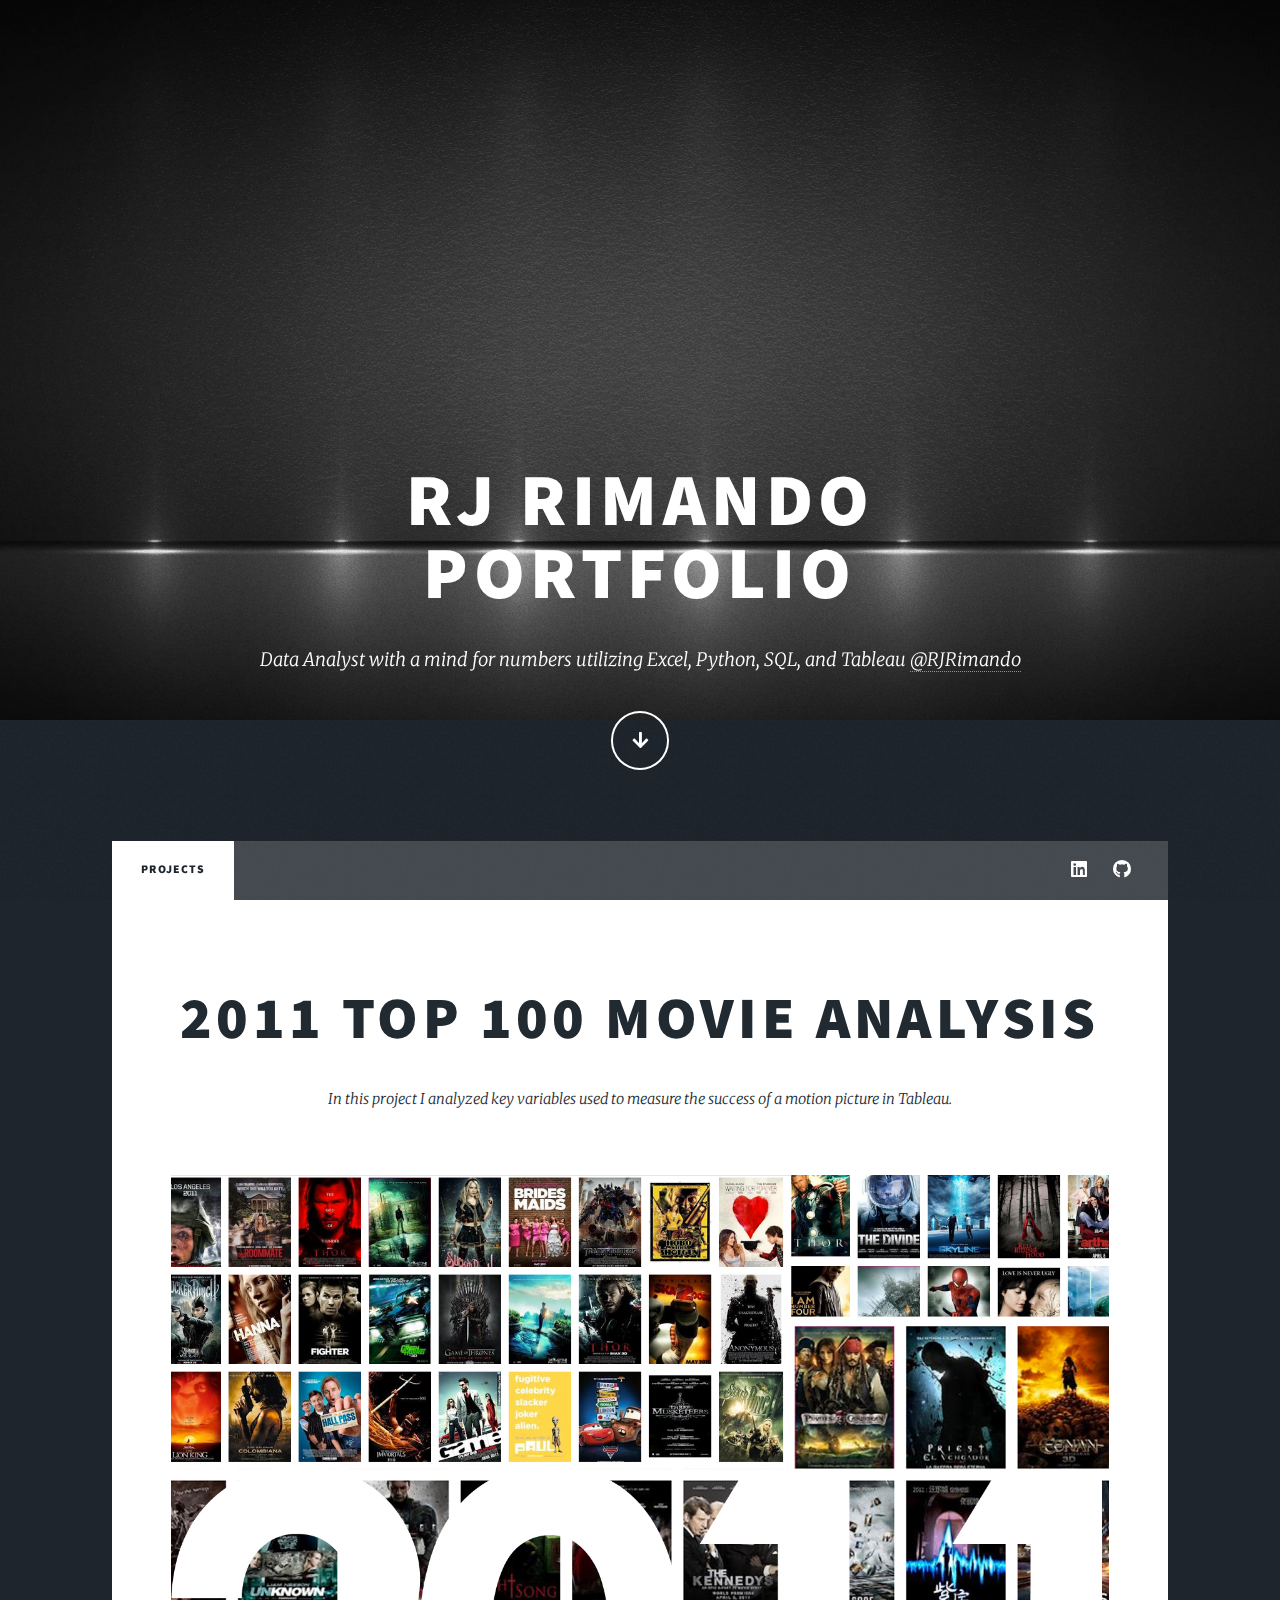
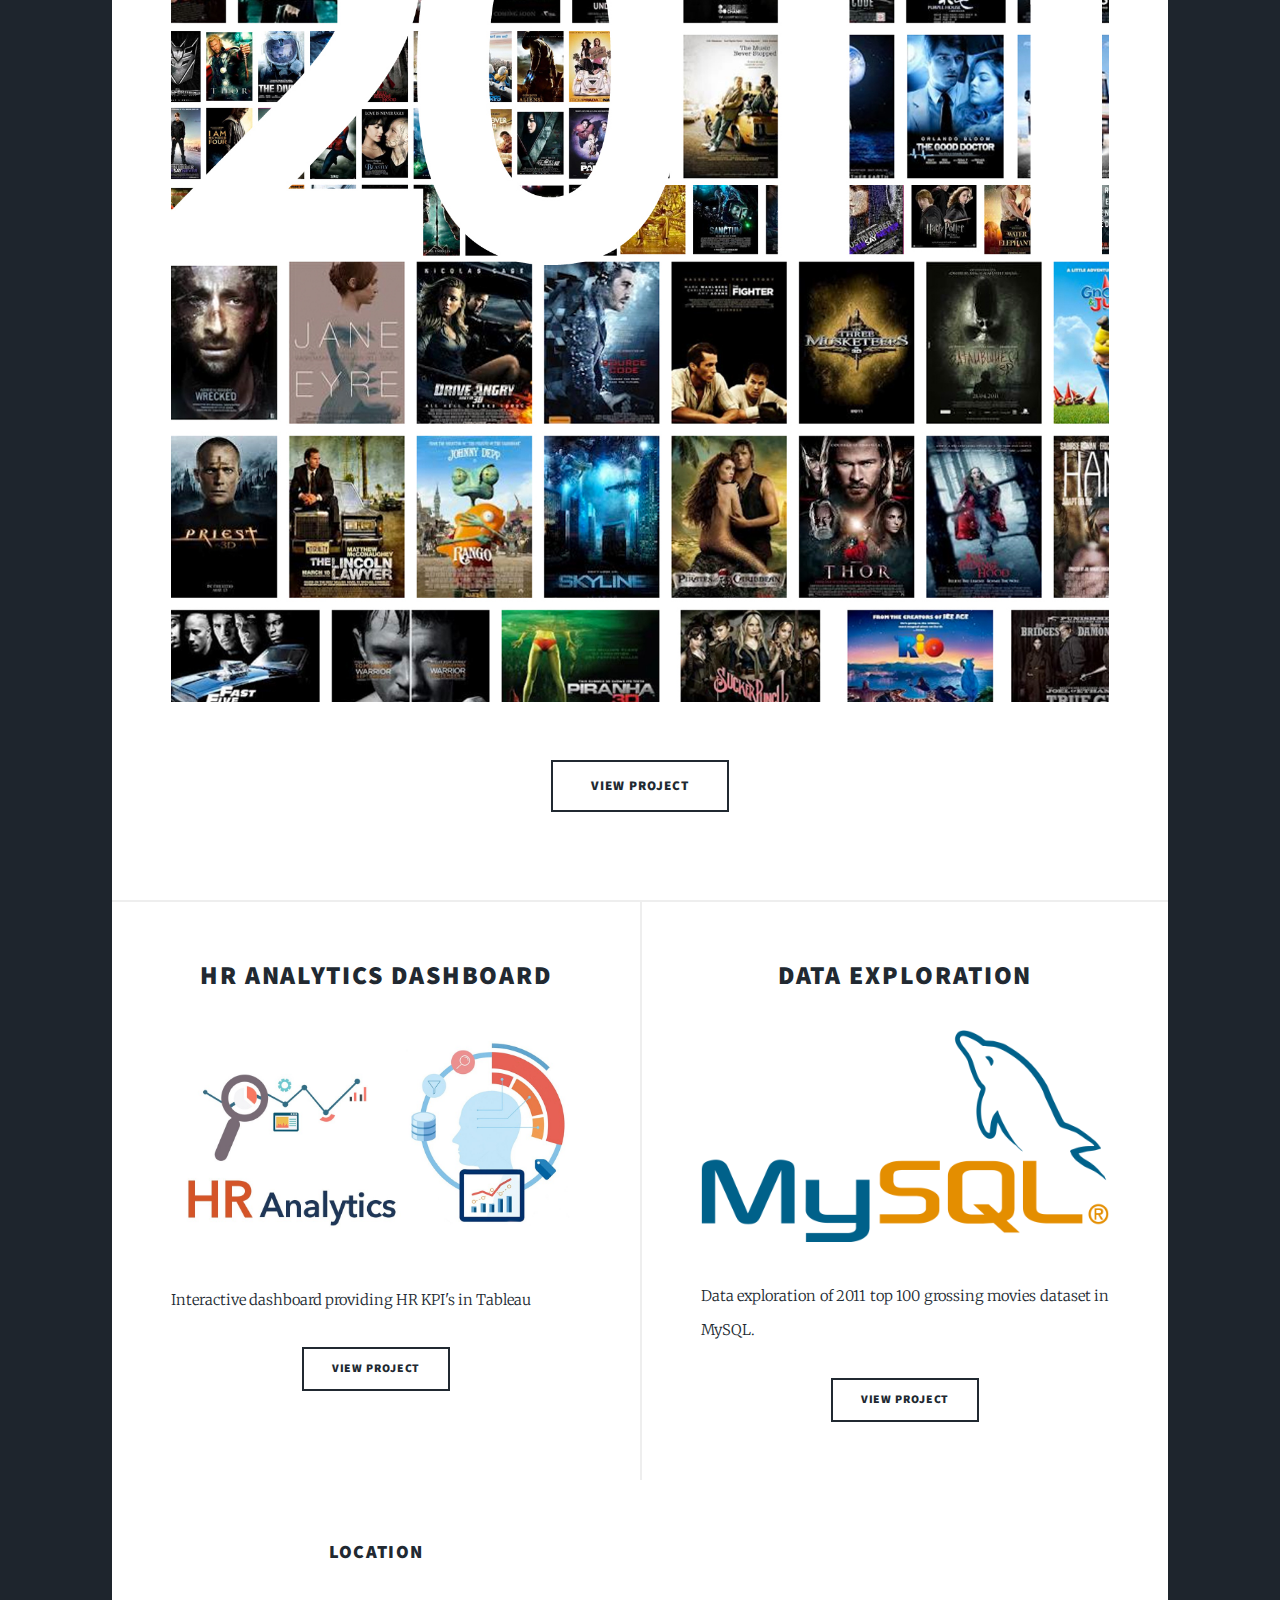
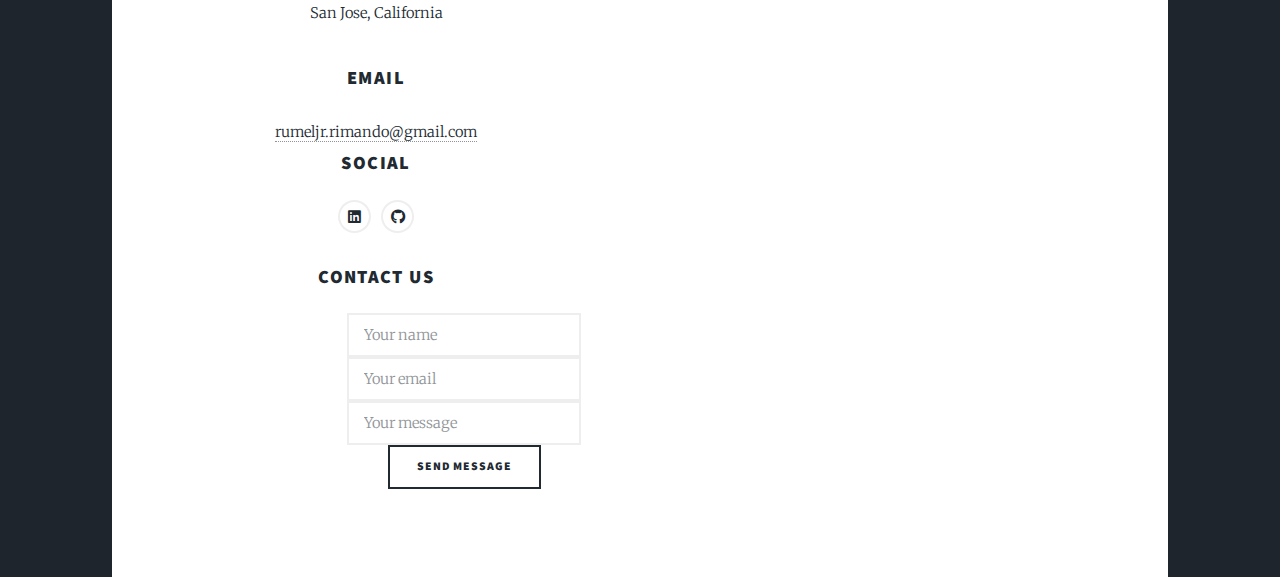
==== commit 8c01e17f: "Update index.html" ====
--- a/index.html
+++ b/index.html
@@ -119,14 +119,16 @@
 									<li><a href="https://github.com/MindForNumbers" class="icon brands alt fa-github"><span class="label">GitHub</span></a></li>
 								</ul>
 								<div class="footer-form">
-    <h3>Contact Us</h3>
-    <form action="mailto:youremail@example.com" method="post">
-      <input type="text" name="name" placeholder="Your name">
-      <input type="email" name="email" placeholder="Your email">
-      <input type="text" name="message" placeholder="Your message">
-      <input type="submit" value="Send message">
-    </form>
-  </div>
+    
+									<div class="footer-form">
+  <h3>Contact Us</h3>
+  <form action="mailto:youremail@example.com" method="post" style="float:right;">
+    <input type="text" name="name" placeholder="Your name">
+    <input type="email" name="email" placeholder="Your email">
+    <input type="text" name="message" placeholder="Your message">
+    <input type="submit" value="Send message">
+  </form>
+</div>
 							</section>
 						</section>
 					</footer>
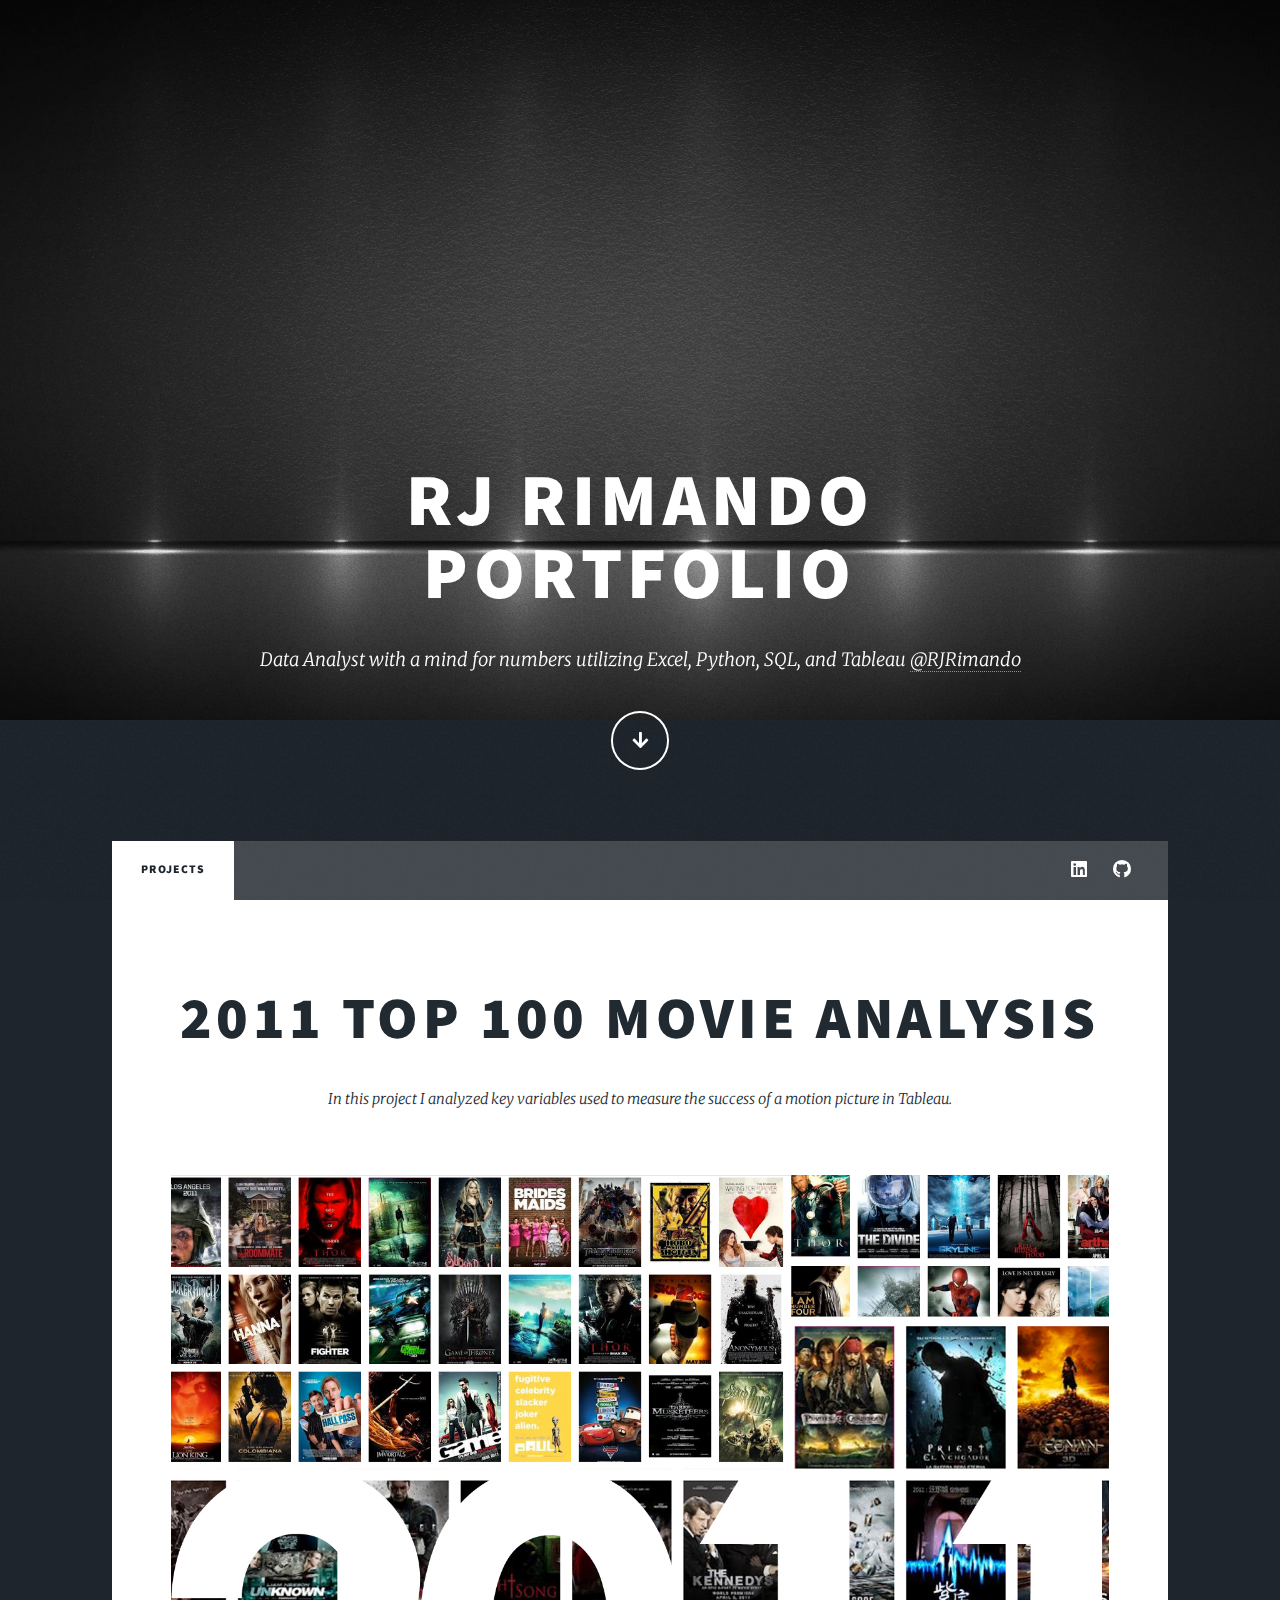
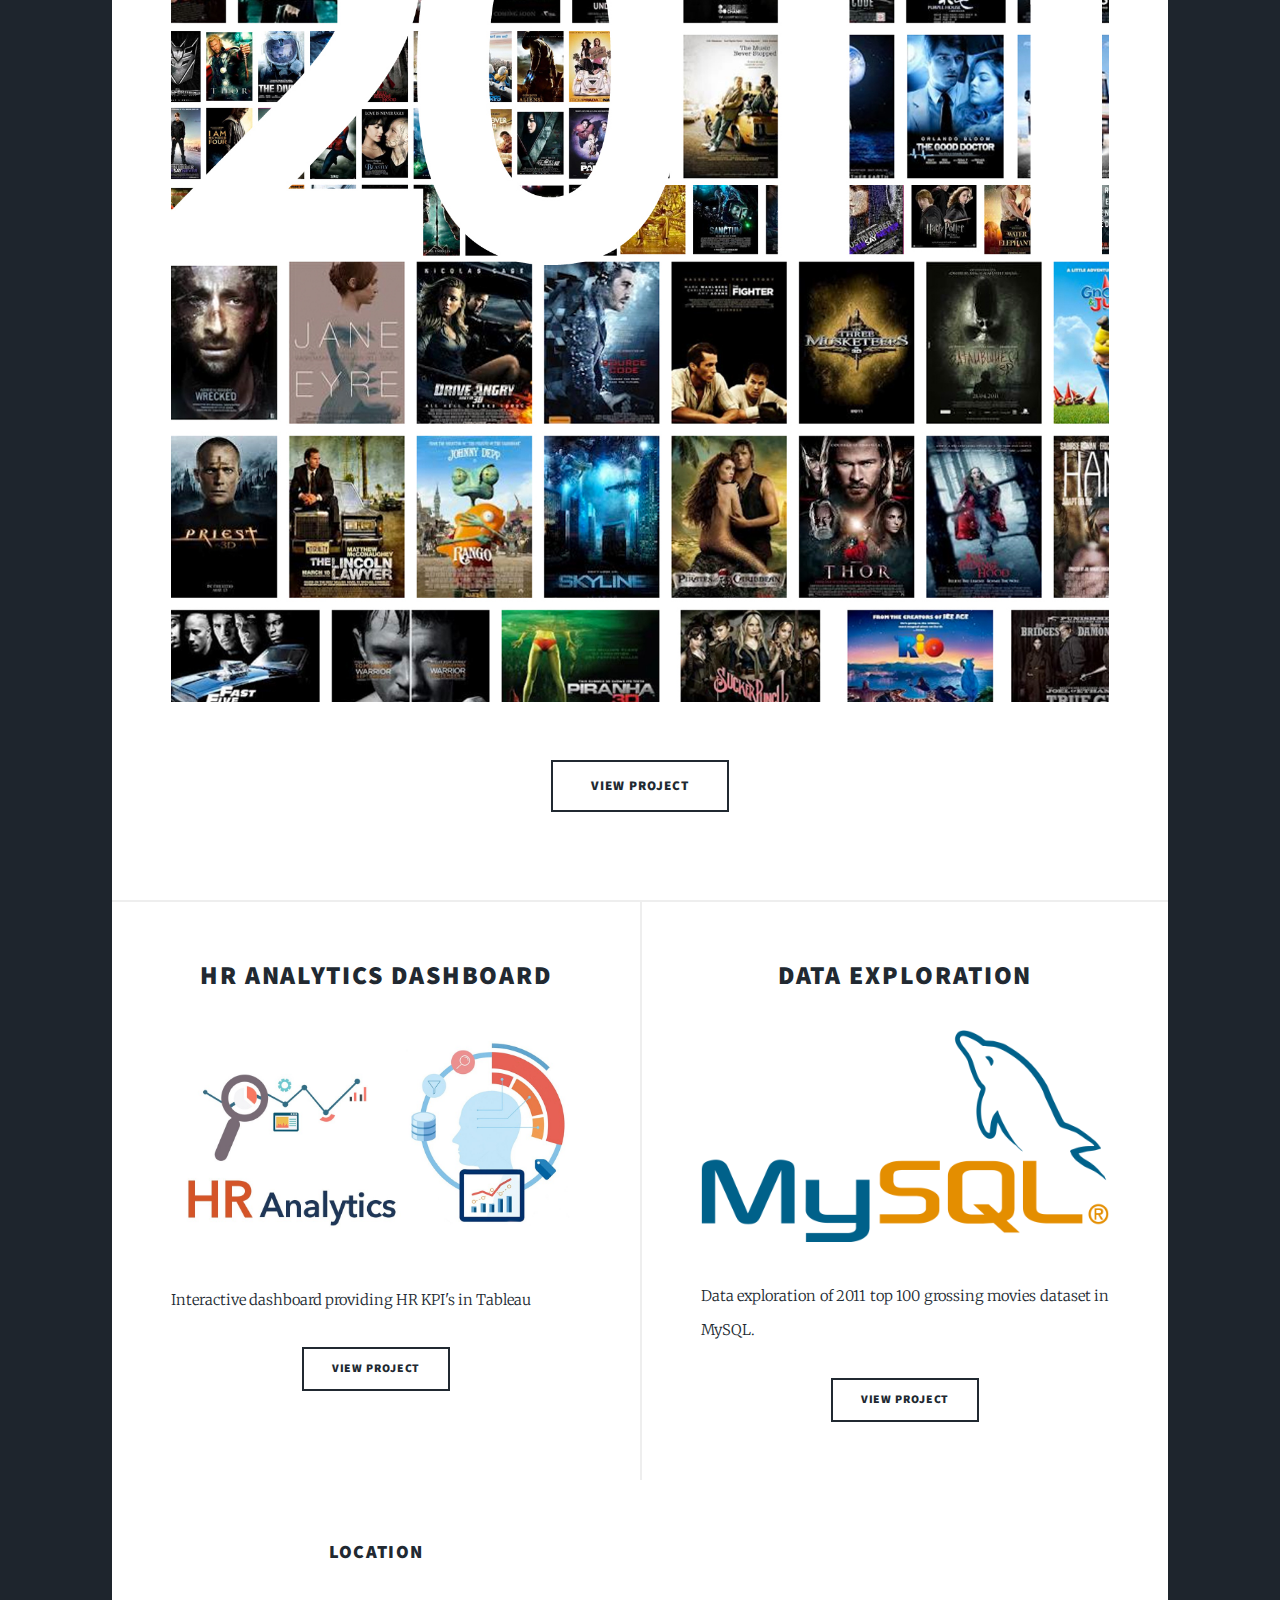
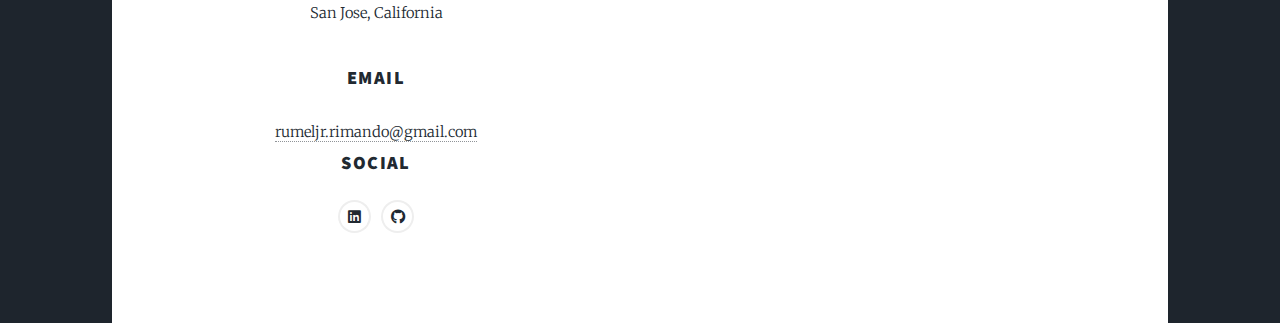
==== commit 22ff3587: "Update index.html" ====
--- a/index.html
+++ b/index.html
@@ -118,17 +118,7 @@
 									<li><a href="https://www.linkedin.com/in/rj-rimando/" class="icon brands alt fa-linkedin"><span class="label">linkedin</span></a></li>
 									<li><a href="https://github.com/MindForNumbers" class="icon brands alt fa-github"><span class="label">GitHub</span></a></li>
 								</ul>
-								<div class="footer-form">
-    
-									<div class="footer-form">
-  <h3>Contact Us</h3>
-  <form action="mailto:youremail@example.com" method="post" style="float:right;">
-    <input type="text" name="name" placeholder="Your name">
-    <input type="email" name="email" placeholder="Your email">
-    <input type="text" name="message" placeholder="Your message">
-    <input type="submit" value="Send message">
-  </form>
-</div>
+							
 							</section>
 						</section>
 					</footer>
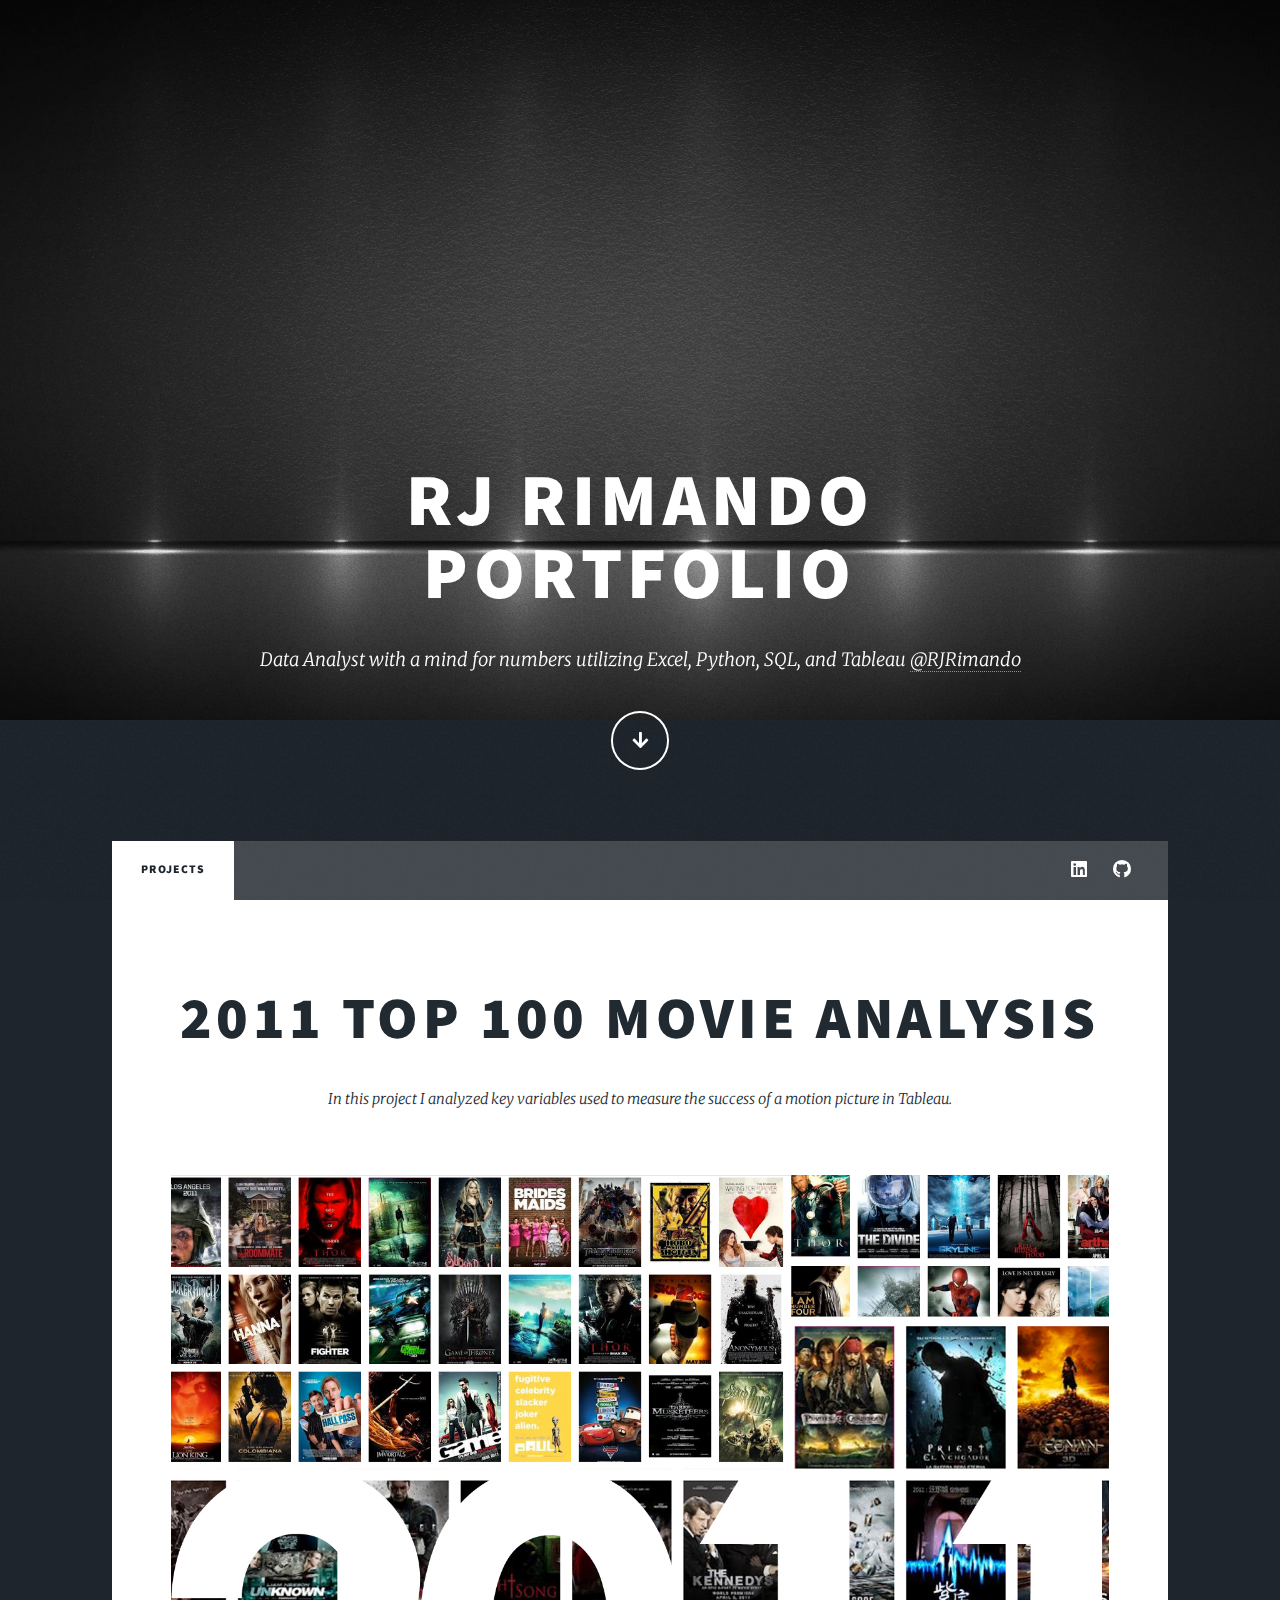
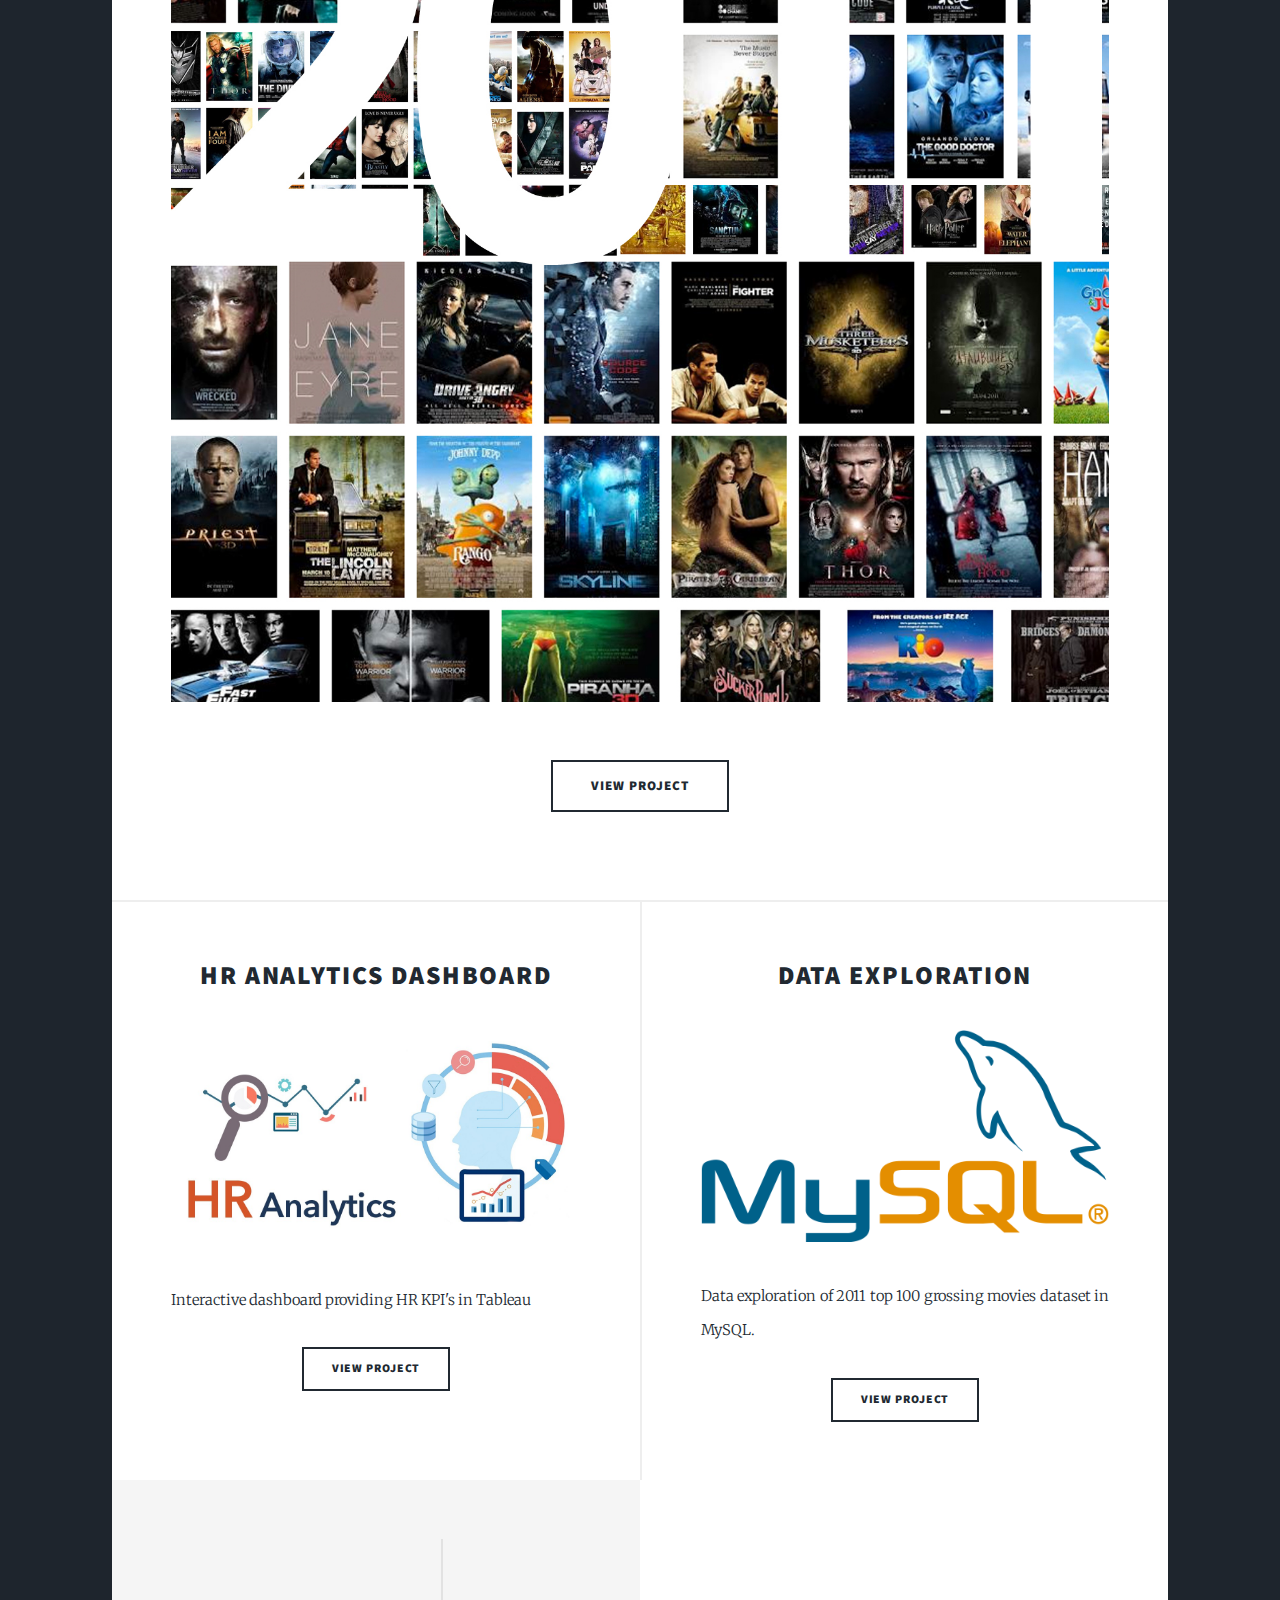
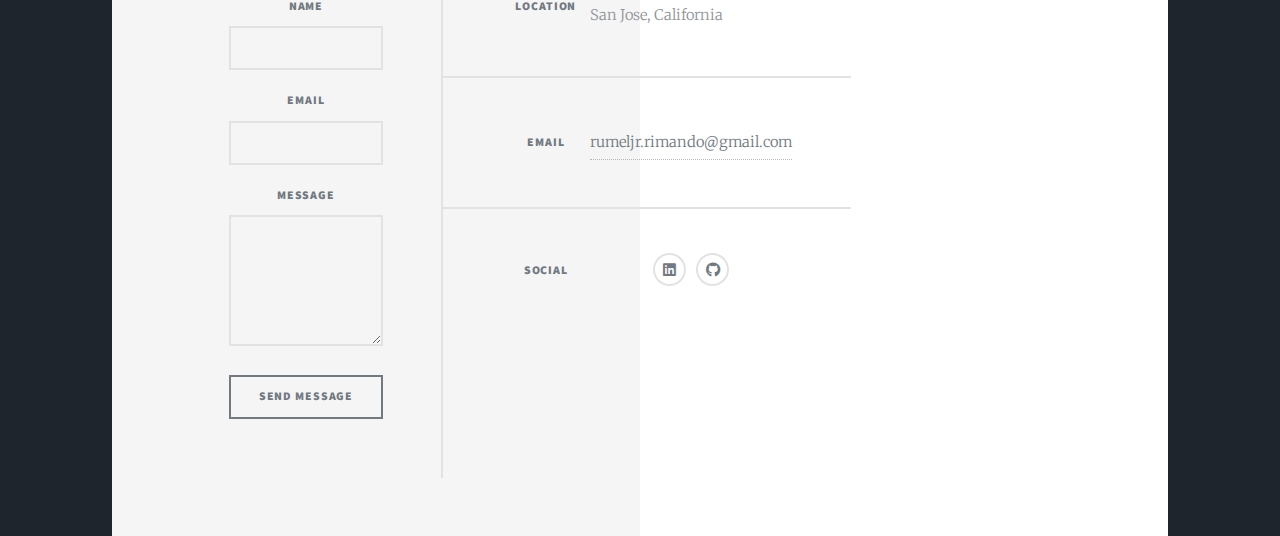
==== commit 7a52a0d7: "Update index.html" ====
--- a/index.html
+++ b/index.html
@@ -98,7 +98,28 @@
 							</ul>
 							</article>
 
- 
+ <footer id="footer">
+						<section>
+							<form method="post" action="#">
+								<div class="fields">
+									<div class="field">
+										<label for="name">Name</label>
+										<input type="text" name="name" id="name" />
+									</div>
+									<div class="field">
+										<label for="email">Email</label>
+										<input type="text" name="email" id="email" />
+									</div>
+									<div class="field">
+										<label for="message">Message</label>
+										<textarea name="message" id="message" rows="3"></textarea>
+									</div>
+								</div>
+								<ul class="actions">
+									<li><input type="submit" value="Send Message" /></li>
+								</ul>
+							</form>
+						</section>
 								
 						<section class="split contact">
 							<section class="alt">
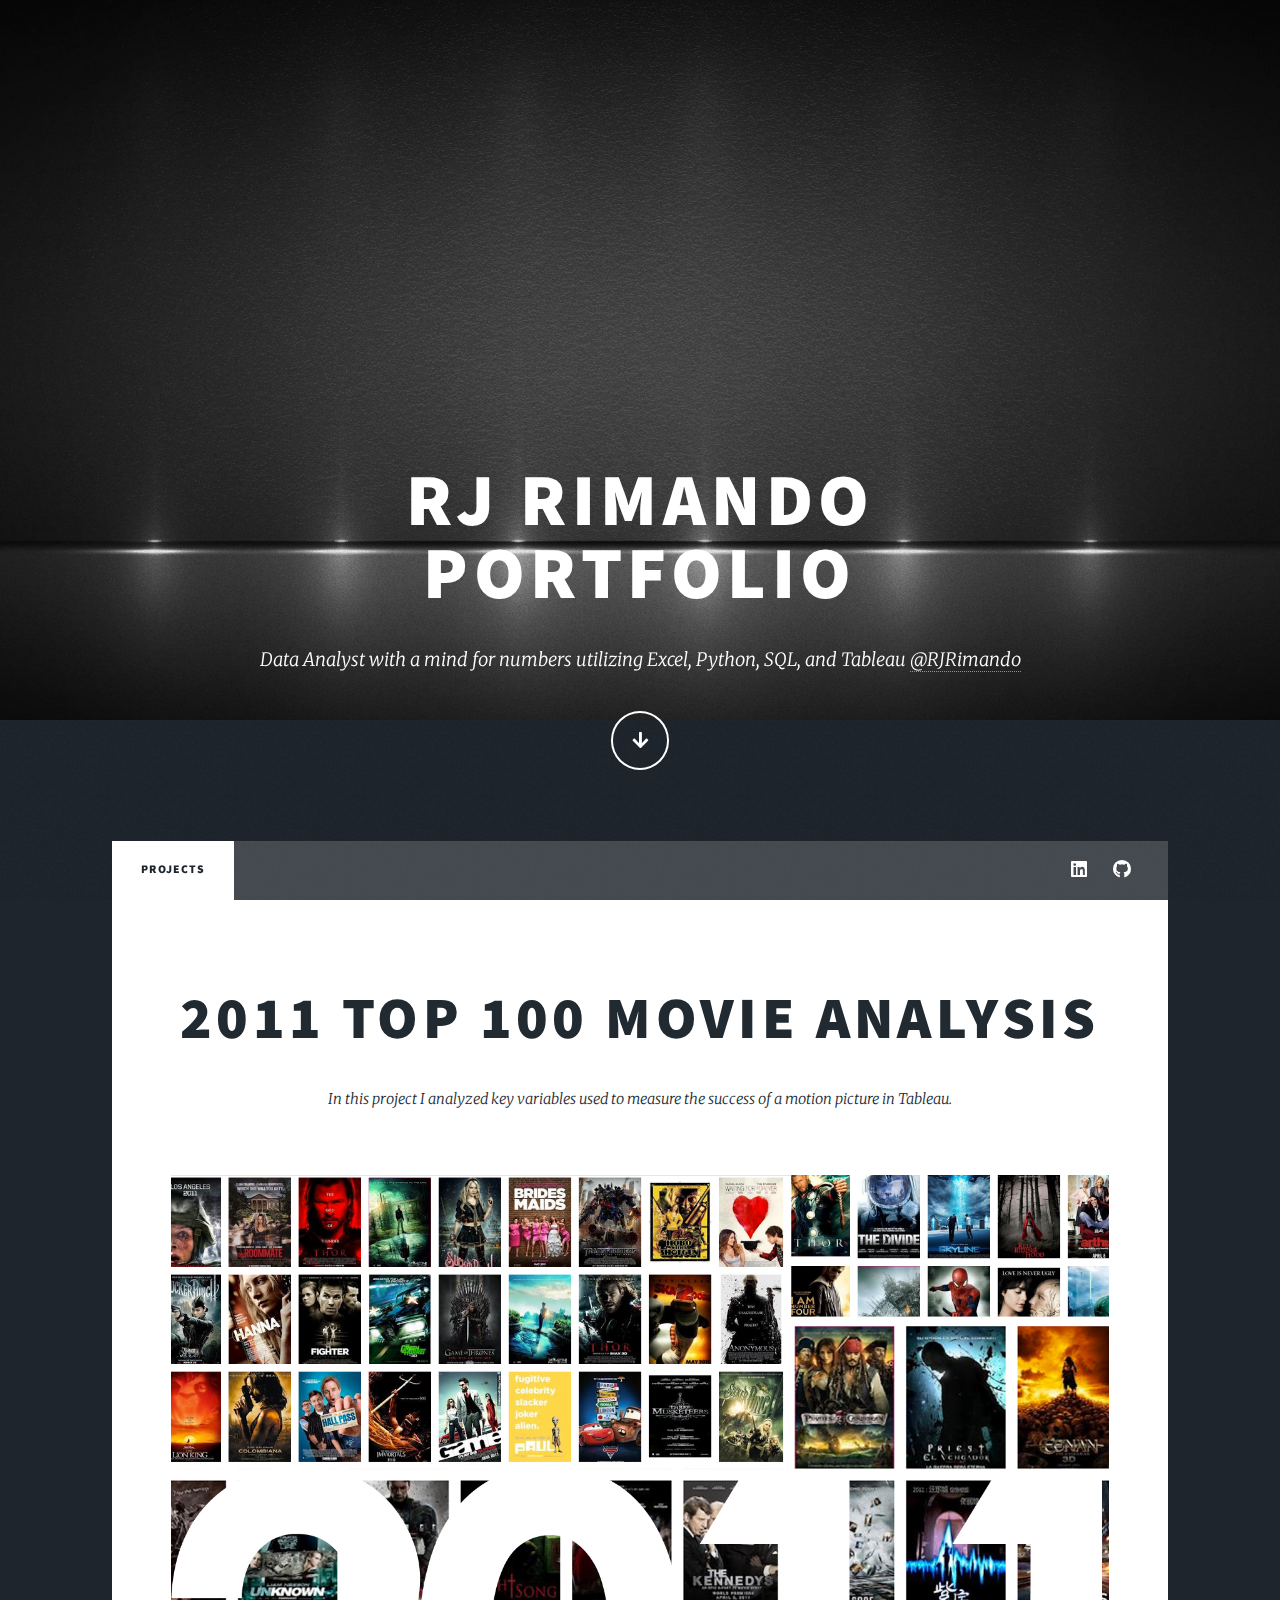
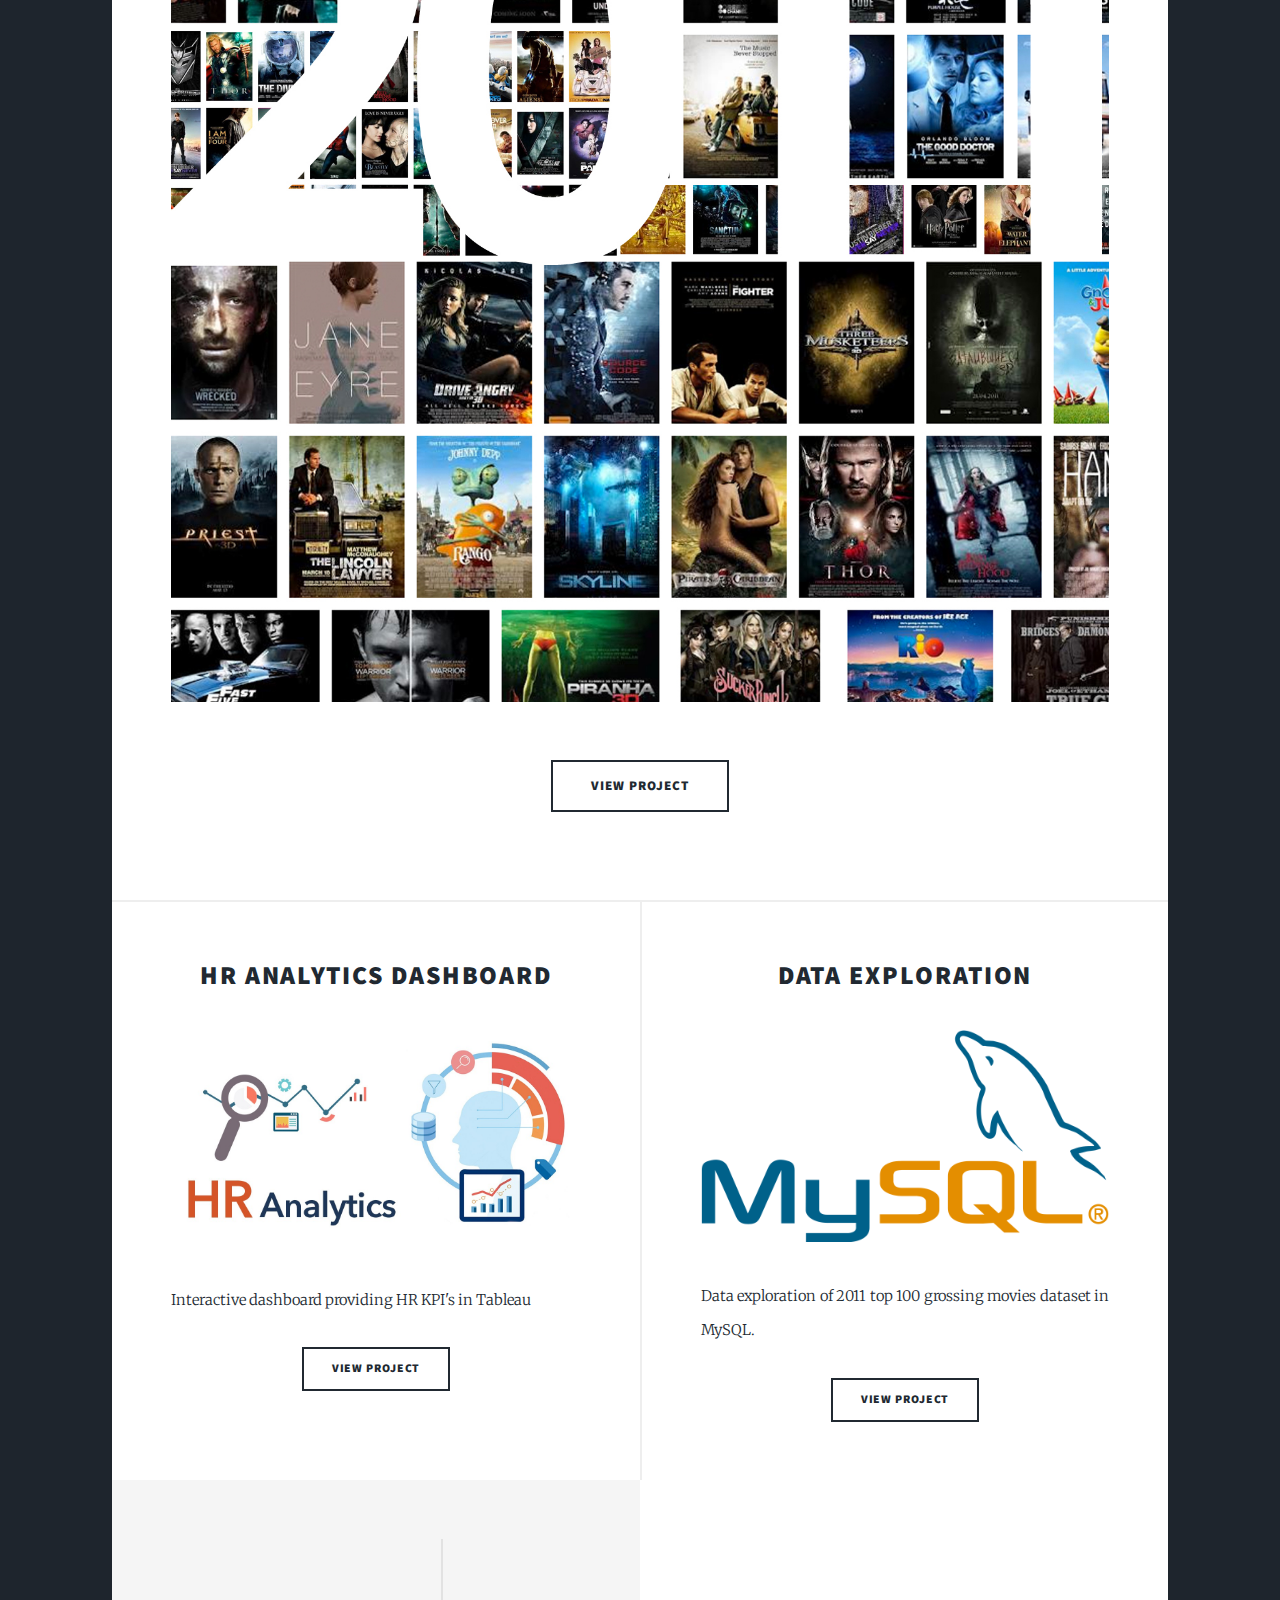
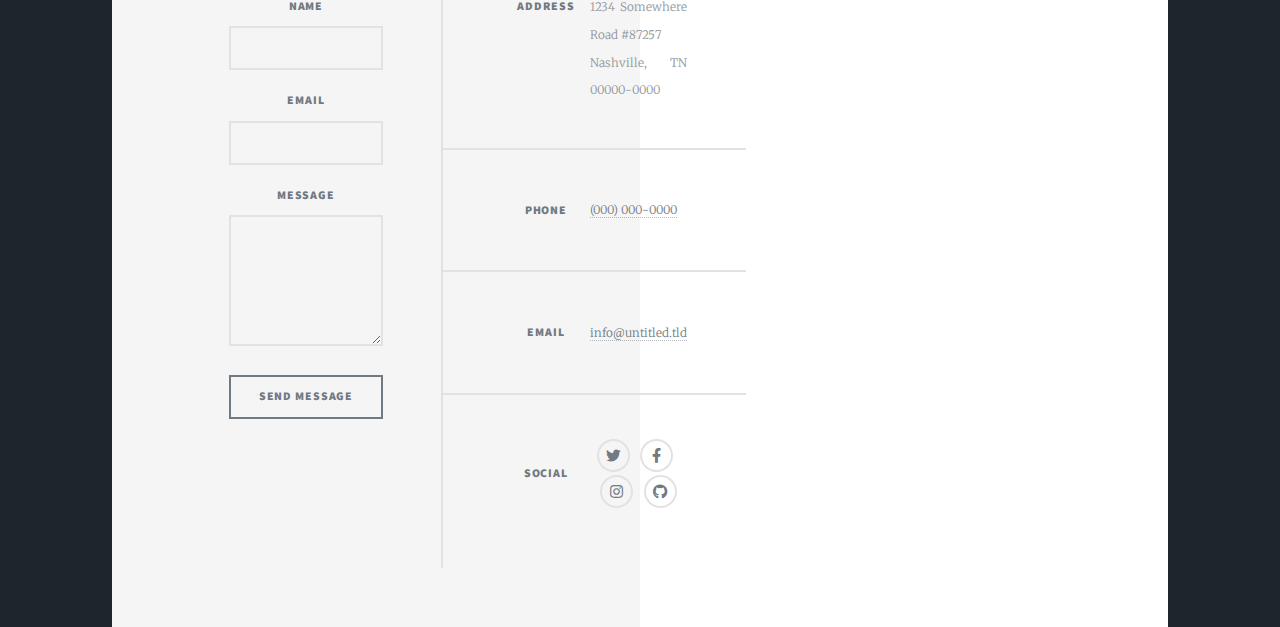
==== commit 6d9fe2ff: "Update index.html" ====
--- a/index.html
+++ b/index.html
@@ -98,7 +98,8 @@
 							</ul>
 							</article>
 
- <footer id="footer">
+ 	<!-- Footer -->
+					<footer id="footer">
 						<section>
 							<form method="post" action="#">
 								<div class="fields">
@@ -120,26 +121,28 @@
 								</ul>
 							</form>
 						</section>
-								
 						<section class="split contact">
 							<section class="alt">
-								<h3>Location</h3>
-										<p> <center>San Jose, California</center> <br />
+								<h3>Address</h3>
+								<p>1234 Somewhere Road #87257<br />
+								Nashville, TN 00000-0000</p>
+							</section>
+							<section>
+								<h3>Phone</h3>
+								<p><a href="#">(000) 000-0000</a></p>
 							</section>
 							<section>
 								<h3>Email</h3>
-								<a href="mailto:rumeljr.rimando@gmail.com">rumeljr.rimando@gmail.com</a>
-
-
-
+								<p><a href="#">info@untitled.tld</a></p>
 							</section>
 							<section>
 								<h3>Social</h3>
 								<ul class="icons alt">
-									<li><a href="https://www.linkedin.com/in/rj-rimando/" class="icon brands alt fa-linkedin"><span class="label">linkedin</span></a></li>
-									<li><a href="https://github.com/MindForNumbers" class="icon brands alt fa-github"><span class="label">GitHub</span></a></li>
+									<li><a href="#" class="icon brands alt fa-twitter"><span class="label">Twitter</span></a></li>
+									<li><a href="#" class="icon brands alt fa-facebook-f"><span class="label">Facebook</span></a></li>
+									<li><a href="#" class="icon brands alt fa-instagram"><span class="label">Instagram</span></a></li>
+									<li><a href="#" class="icon brands alt fa-github"><span class="label">GitHub</span></a></li>
 								</ul>
-							
 							</section>
 						</section>
 					</footer>
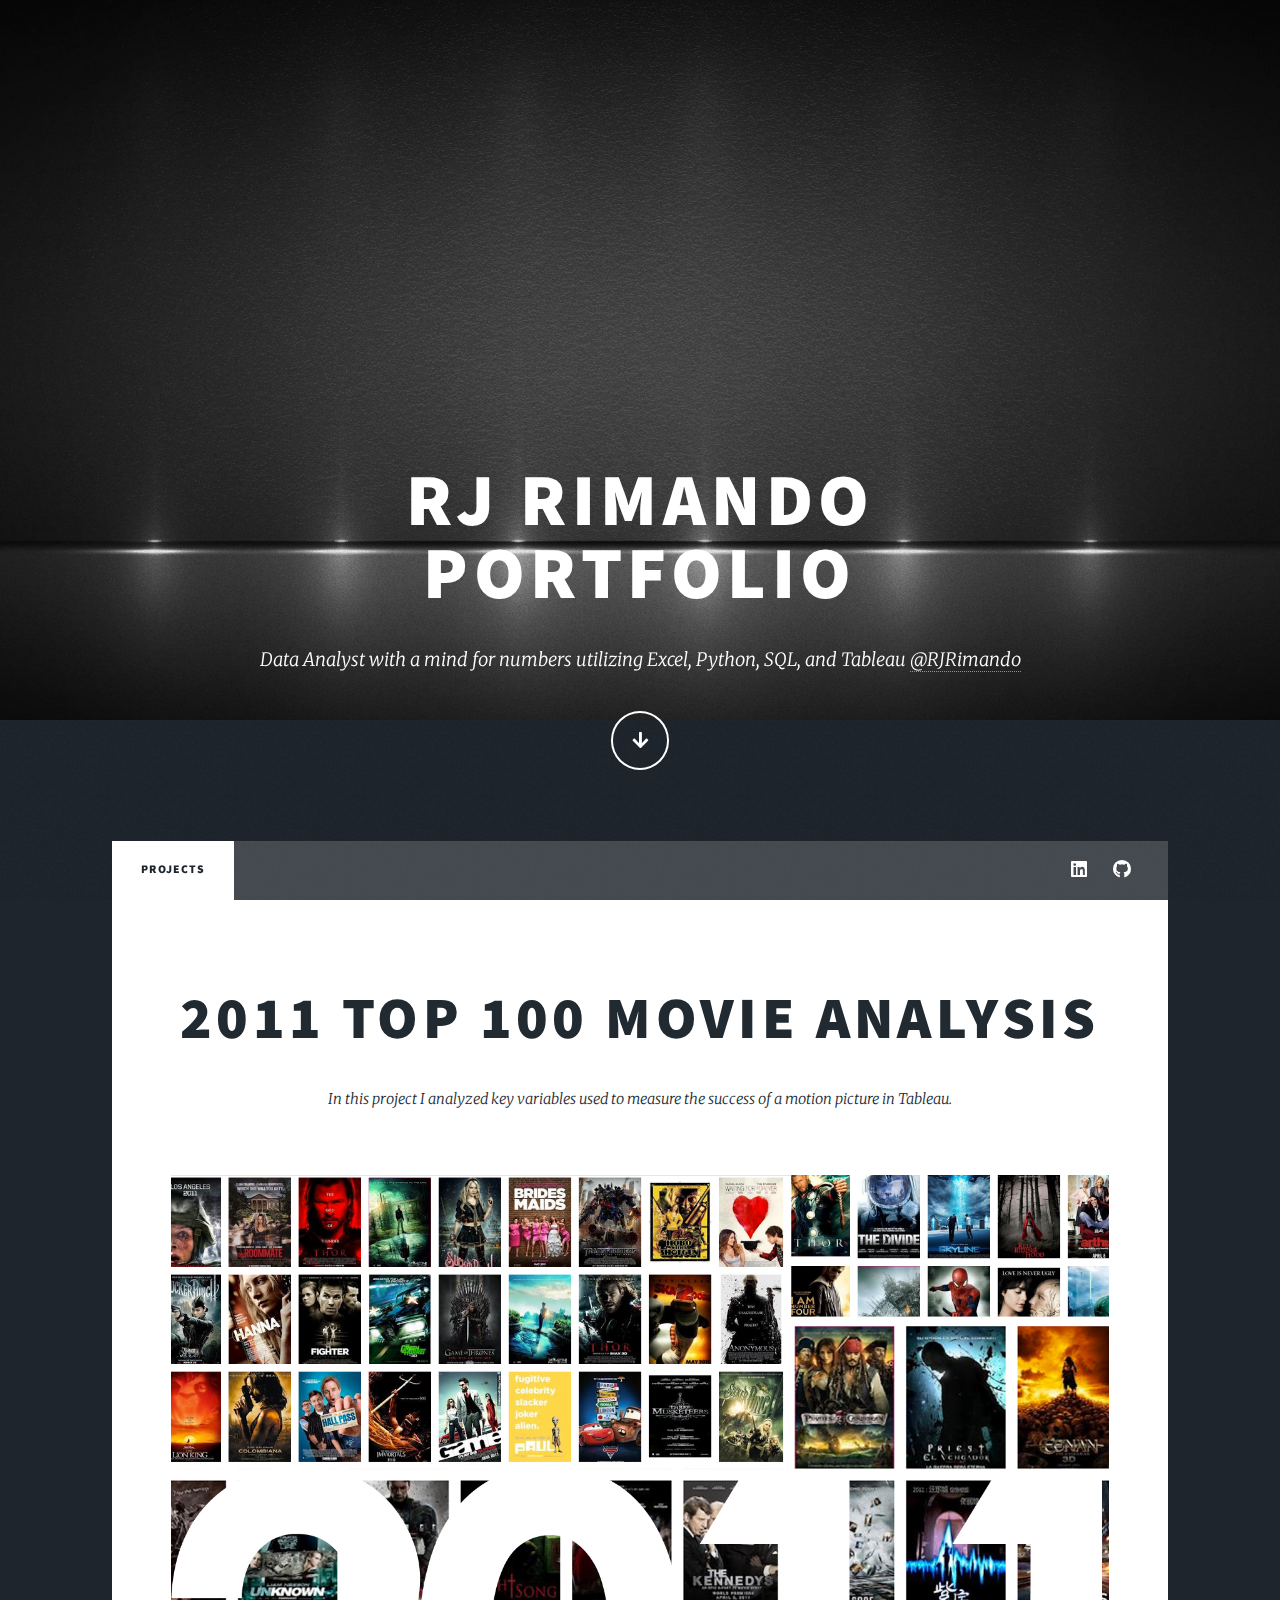
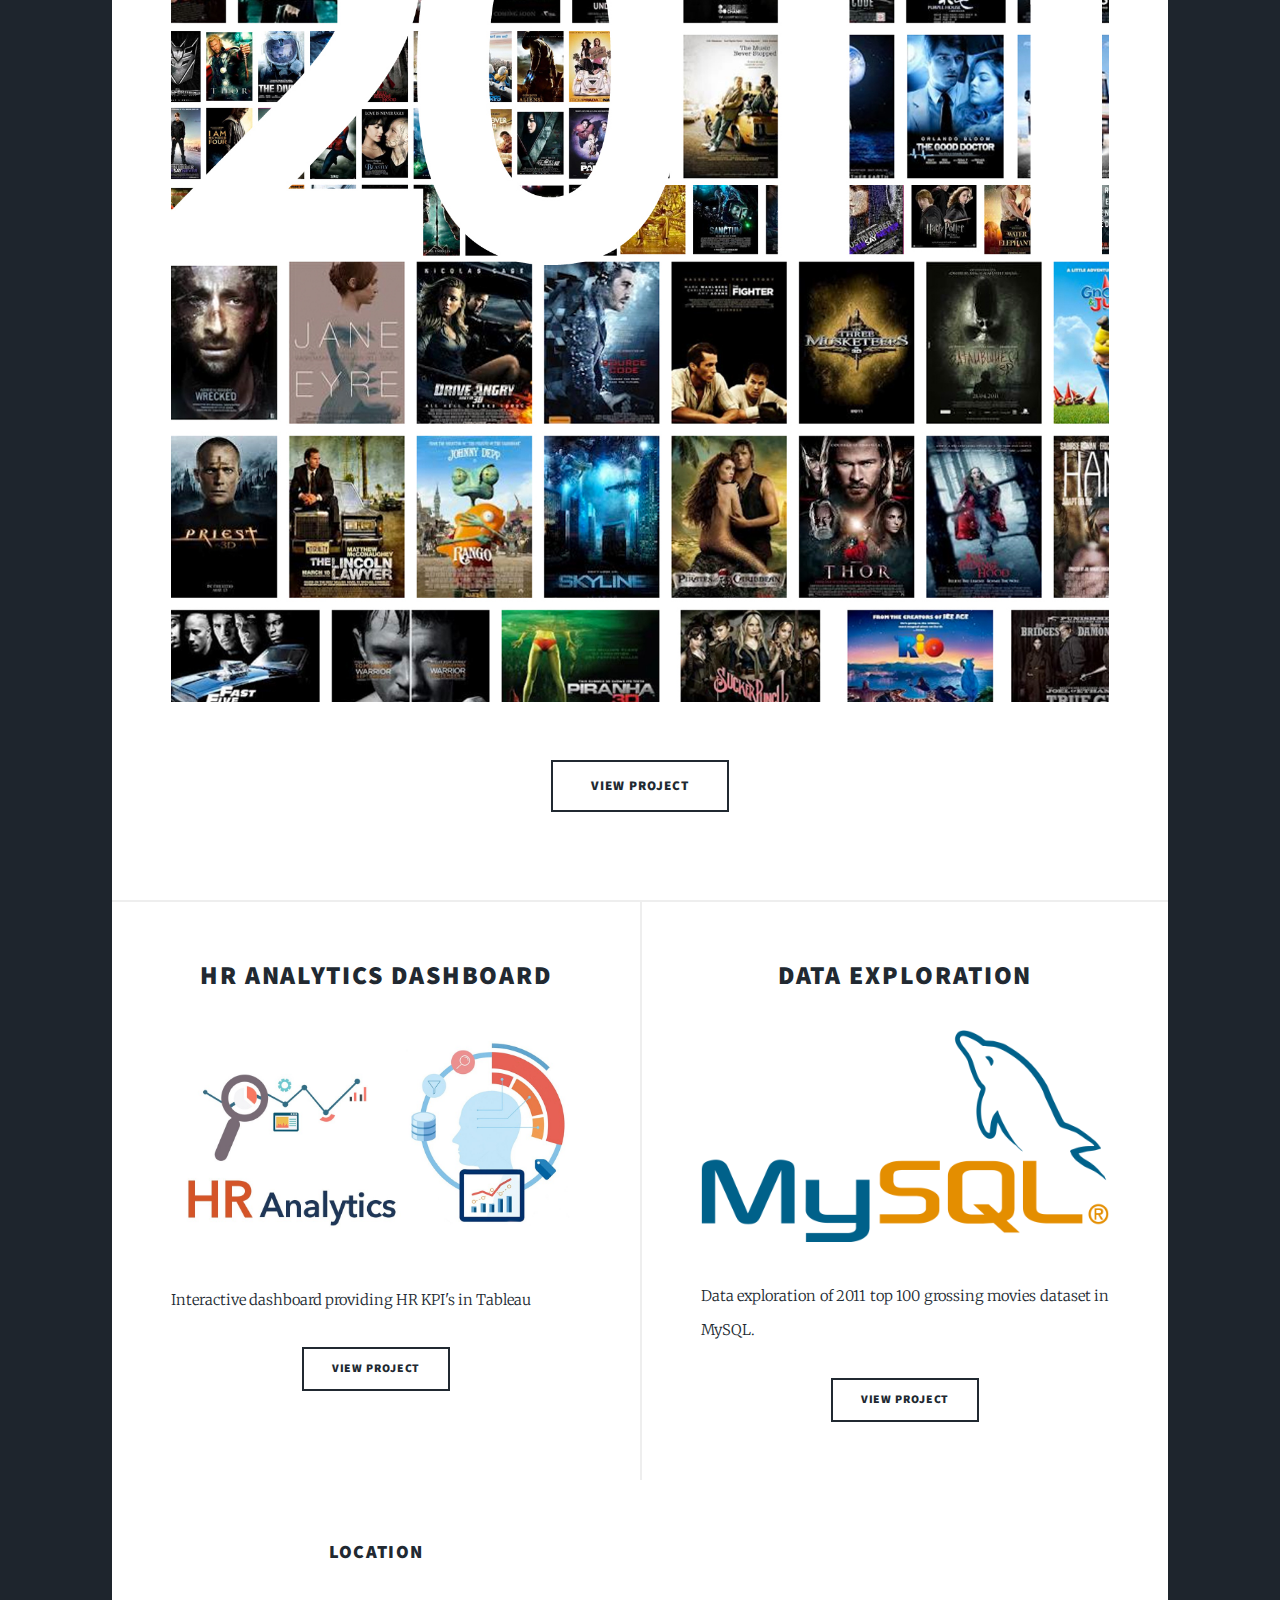
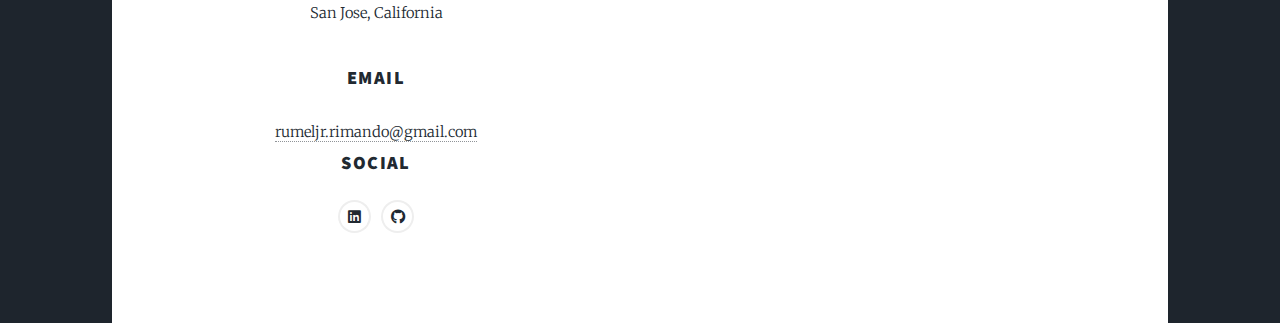
==== commit 68d7a2a6: "Update index.html" ====
--- a/index.html
+++ b/index.html
@@ -98,50 +98,24 @@
 							</ul>
 							</article>
 
- 	<!-- Footer -->
-					<footer id="footer">
-						<section>
-							<form method="post" action="#">
-								<div class="fields">
-									<div class="field">
-										<label for="name">Name</label>
-										<input type="text" name="name" id="name" />
-									</div>
-									<div class="field">
-										<label for="email">Email</label>
-										<input type="text" name="email" id="email" />
-									</div>
-									<div class="field">
-										<label for="message">Message</label>
-										<textarea name="message" id="message" rows="3"></textarea>
-									</div>
-								</div>
-								<ul class="actions">
-									<li><input type="submit" value="Send Message" /></li>
-								</ul>
-							</form>
-						</section>
-						<section class="split contact">
+ 	
+				<section class="split contact">
 							<section class="alt">
-								<h3>Address</h3>
-								<p>1234 Somewhere Road #87257<br />
-								Nashville, TN 00000-0000</p>
-							</section>
-							<section>
-								<h3>Phone</h3>
-								<p><a href="#">(000) 000-0000</a></p>
+								<h3>Location</h3>
+										<p>			<center>San Jose, California</center><br />
 							</section>
 							<section>
 								<h3>Email</h3>
-								<p><a href="#">info@untitled.tld</a></p>
+								<a href="mailto:rumeljr.rimando@gmail.com">rumeljr.rimando@gmail.com</a>
+
+
+
 							</section>
 							<section>
 								<h3>Social</h3>
 								<ul class="icons alt">
-									<li><a href="#" class="icon brands alt fa-twitter"><span class="label">Twitter</span></a></li>
-									<li><a href="#" class="icon brands alt fa-facebook-f"><span class="label">Facebook</span></a></li>
-									<li><a href="#" class="icon brands alt fa-instagram"><span class="label">Instagram</span></a></li>
-									<li><a href="#" class="icon brands alt fa-github"><span class="label">GitHub</span></a></li>
+									<li><a href="https://www.linkedin.com/in/rj-rimando/" class="icon brands alt fa-linkedin"><span class="label">linkedin</span></a></li>
+									<li><a href="https://github.com/MindForNumbers" class="icon brands alt fa-github"><span class="label">GitHub</span></a></li>
 								</ul>
 							</section>
 						</section>
